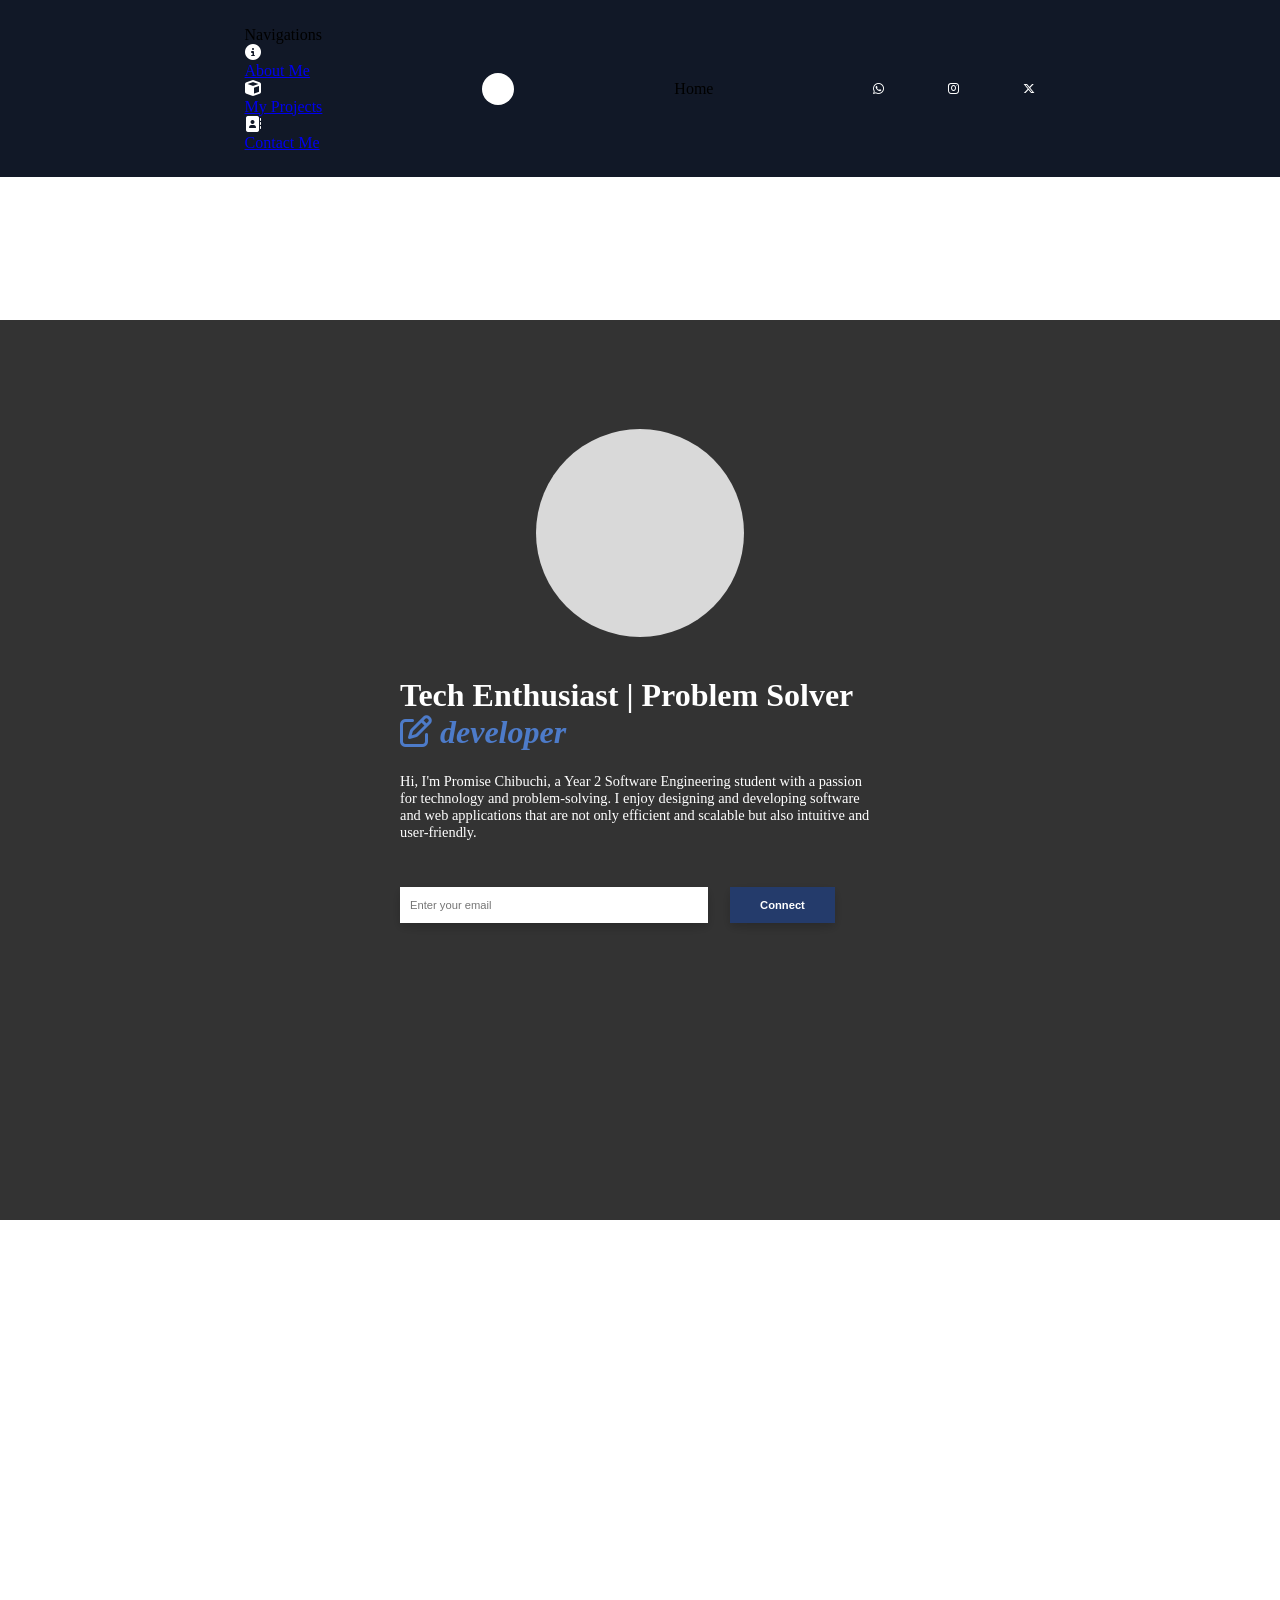
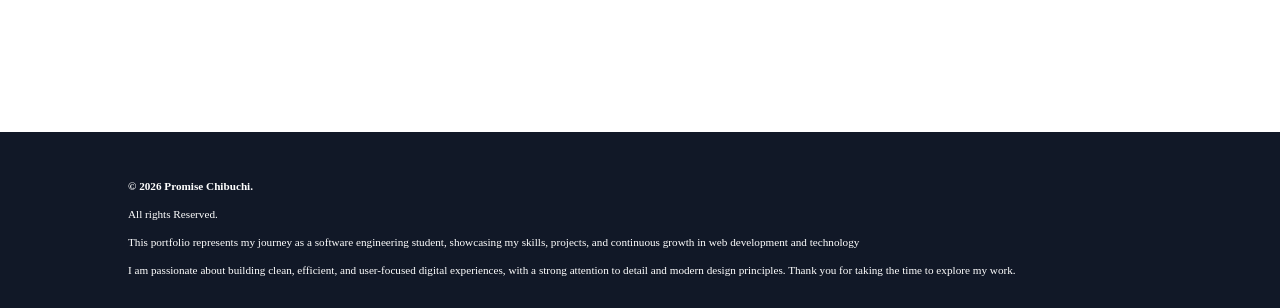
==== index.html @ 67c81285 "side bar slide fixed" ====
<!DOCTYPE html>
<html lang="en">
<head>
    <meta charset="UTF-8">
    <meta name="viewport" content="width=device-width, initial-scale=1.0">
    <title>Home</title>

    <link rel="stylesheet" href="css/style-for-index.css">

    <link rel="preconnect" href="https://fonts.googleapis.com">
    <link rel="preconnect" href="https://fonts.gstatic.com" crossorigin>
    <link href="https://fonts.googleapis.com/css2?family=Google+Sans:ital,opsz,wght@0,17..18,400..700;1,17..18,400..700&family=Montserrat:ital,wght@0,100..900;1,100..900&family=Open+Sans:ital,wght@0,300..800;1,300..800&display=swap" rel="stylesheet">

    <link rel="stylesheet" href="https://cdnjs.cloudflare.com/ajax/libs/font-awesome/6.5.0/css/all.min.css">
</head>
<body>
    <header>
        <div class="side-bar-holder" id="side-bar-holder">
            <div class="side-bar" id="side-bar">
                <div class="header">Navigations</div>

                <div class="navigation">
                    <i class="fa-solid fa-circle-info" style="color: rgb(255, 255, 255);"></i>
                    <div><a href="pages/about.html">About Me</a></div>
                </div>

                <div class="navigation">
                    <i class="fa-solid fa-cube" style="color: rgb(255, 255, 255);"></i>
                    <div><a href="pages/projects.html">My Projects</a></div>
                </div>

                <div class="navigation">
                    <i class="fa-solid fa-address-book" style="color: rgb(255, 255, 255);"></i>
                    <div><a href="pages/contact.html">Contact Me</a></div>
                </div>
            </div>
        </div>

        <div class="avatar-container" id="avatar-container"></div>

        <section class="current-page">
            <div>Home</div>
        </section>

        <section class="socials-wrapper" id="socials">
            <i class="fa-brands fa-whatsapp"></i>
            <i class="fa-brands fa-instagram"></i>
            <i class="fa-brands fa-x-twitter" id="x"></i>
        </section>
    </header>

    <main>
        <div class="content" id="content">
            <div class="decoration-wrapper"></div>

            <div class="my-photo-bg-holder">
                <div class="my-photo-bg"></div>
            </div>

            <div class="text">
                <h1>Tech Enthusiast | Problem Solver<br> <i class="fa-regular fa-pen-to-square" style="color: #4d7bc9;"></i> <em>developer</em></h1>

                <p>Hi, I'm Promise Chibuchi, a Year 2 Software Engineering student with a passion for technology and problem-solving.
                   I enjoy designing and developing software and web applications that are not only efficient and scalable but also intuitive and user-friendly.
                </p>

                 <div class="cta">
                    <input type="email" placeholder="Enter your email" id="email-field">

                    <button id="cta">Connect</button>
                </div>
            </div>
        </div>
    </main>

    <footer>
        <div>
            <span><b>&copy; 2026 Promise Chibuchi.</b></span>

            <span>All rights Reserved.</span>

            <span>This portfolio represents my journey as a software engineering student, showcasing my skills, projects, and continuous growth in web development and technology</span>

            <span>
                I am passionate about building clean, efficient, and user-focused digital experiences, with a strong attention to detail and modern design principles. 
                Thank you for taking the time to explore my work.
            </span>
        </div>
    </footer>
</body>

<script>
    const toggleElement = document.getElementById("avatar-container");

    const sideBar = document.getElementById("side-bar-holder");

    toggleElement.addEventListener("click", () => {
        sideBar.classList.toggle("active");
    });

    var startX = 0

    var endX = 0

    function swipe(diff) {
        if (diff > 50) {
            sideBar.classList.remove("active")
        }
    };

    sideBar.addEventListener("touchstart", (e) => {
        startX = e.touches[0].clientX
    });

    sideBar.addEventListener("touchend", (e) => {
        endX = e.changedTouches[0].clientX

        swipe(startX - endX)
    });

    const socialHandleWrapper = document.getElementById("socials");

    const socialHandleIcons = Array.from(socialHandleWrapper.getElementsByTagName("i"));

    const links = [
        "https://www.instagram.com/david.promico?igsh=ZzlkcGlyNGY0MXNv",
        "https://x.com/realchibubz"
    ]

    socialHandleIcons.forEach((icon, i) => {
        icon.addEventListener("click", () => {
            if (socialHandleIcons.indexOf(icon) == 0) {
                /*window.open("pages/whatsapp.html", "_blank");*/
            } else {
                window.open(links[i - 1], "_blank");
            }
        });
    });

    const email = document.getElementById("email-field");
    const actionBtn = document.getElementById("cta");

    /*actionBtn.addEventListener("click", () => {
        //temporary I'd add proper validation later
        if (email.value.length > 0) {
            localStorage.setItem("guestEmail", email.value);

            email.value = null

            window.open("contact.html", "_self");

        } else {
            alert("Enter an email first.");
        };
    });*/
</script>

</html>
---- css/style-for-index.css ----
html {
    margin: 0;
}

body {
    font-family: "Google Sans";
    margin: 0;
}

em {
    color: #4d7bc9;
    text-decoration: none;
}

@keyframes fadeIn {
    to {
        transform: translateY(0px);
    }
}

/* Mobile */
@media (max-width: 767px) {
    header {
        position: fixed;
        z-index: 1000;
        width: 100%;
        display: flex;
        flex-direction: row;
        justify-content: center;
        gap: 5rem;
        padding-top: 6%;
        padding-bottom: 6%;
        background-color: #111827;
    }

    .side-bar-holder {
        position: fixed;
        width: 80vw;
        height: 100vh;
        display: grid;
        place-items: center;
        left: -40rem;
        transition: all 1s ease;
    }

    .side-bar {
        width: 60%;
        height: 80%;
        background-color: rgb(36, 59, 107);
        padding: 3rem;
        border-radius: 10px;
        box-shadow: 0px 4px 10px rgb(0, 0, 0, 0.2);
    }

    .side-bar-holder.active {
        left: -2rem;
        transition: 1s ease;
    }

    .side-bar .navigation {
        color: white;
        padding-top: 4rem;
        display: flex;
        flex-direction: row;
        align-items: center;
        gap: 1rem;
        transition: transform 0.3s ease-in;
    }

    .side-bar .navigation:active {
        transform: scale(1.1);
    }

    .navigation div a {
        text-decoration: none;
        color: white;
        font-size: 0.75rem;
        display: grid;
        place-items: center;
    }

    .side-bar .navigation i {
        font-size: 0.95rem;
    }

    .side-bar .header {
        color: white;
        font-weight: bold;
        font-size: 1.2rem;
        padding-top: 30%;
    }

    .avatar-container {
        width: 1.7rem;
        height: 1.7rem;
        display: grid;
        place-items: center;
        border-radius: 50%;
        background-color: white;
        background-image: url("https://res.cloudinary.com/duarq8azw/image/upload/v1774211166/ChatGPT_Image_Mar_18_2026_02_44_22_AM_smu1j8-removebg-preview_m0seoh.png");
        background-size: cover;
        background-repeat: no-repeat;
    }

    .current-page {
        width: auto;
        height: 1.7rem;
        display: grid;
        place-items: center;
        margin-left: -3rem;
    }

    .current-page div {
        color: #3b82f6;
        font-weight: bold;
        font-size: 0.8rem;
        transition: transform 0.3s ease-in;
    }

    .current-page div:hover {
        transform: scale(1.1);
        cursor: pointer;
    }

    .socials-wrapper {
        width: auto;
        height: 1.7rem;
        display: flex;
        flex-direction: row;
        justify-content: center;
        align-items: center;
        gap: 3rem;
    }

    .socials-wrapper i {
        font-size: 0.9em;
        color: white;
    }

    main {
        display: grid;
        flex-direction: row;
        justify-content: center;
        height: 60vh;
        transform: translateY(50px);
        animation: fadeIn 1s forwards;
    }

    .content {
        position: relative;
        width: 100%;
        height: 60vh;
        display: grid;
        place-items: center;
        background-image: url("https://res.cloudinary.com/duarq8azw/image/upload/v1774203795/ChatGPT_Image_Mar_22_2026_07_22_45_PM_grkxb2.png");
        background-size: cover;
        background-repeat: no-repeat;
        margin-top: 19%;
        padding-top: 4rem;
        padding-bottom: 4rem;
    }

    .decoration-wrapper {
        width: 100%;
        height: 100%;
        position: absolute;
        background-color: rgba(0, 0, 0, 0.8);
    }

    .text {
        position: relative;
        color: white;
        max-width: 70%;
    }

    .text h1 {
        font-size: 2rem;
        text-align: left;
    }

    .text p {
        font-size: 0.7rem;
    }

    .my-photo-bg-holder {
        position: relative;
        width: 100%;
        height: auto;
        display: flex;
        flex-direction: row;
        justify-content: center;
    }

    .my-photo-bg {
        width: 6rem;
        height: 6rem;
        display: grid;
        place-items: center;
        background-color: #d9d9d9;
        border-radius: 50%;
        background-image: url("https://res.cloudinary.com/duarq8azw/image/upload/v1773807307/WhatsApp_Image_2026-03-18_at_5.08.00_AM-removebg-preview_ifamzo.png");
        background-size: cover;
    }

    .my-photo {
        display: none;
    }

    .cta {
        position: relative;
        display: flex;
        flex-direction: row;
        justify-content: center;
        align-items: center;
        width: 100%;
        height: auto;
        gap: 5%;
        padding-top: 0.7rem;
    }

    .cta input {
        font-size: 0.65rem;
        width: 57%;
        padding: 0.4rem;
        padding-left: 10px;
        border: none;
        outline: none;
        border-radius: 0px;
        box-shadow: 0px 4px 10px rgb(0, 0, 0, 0.2);
        cursor: pointer;
        transition: border-color 0.2s ease-in;
    }

    input:focus {
        outline: none;
        border: 2px solid;
        border-color: #2626ff;
    }

    .cta button {
        font-size: 0.7rem;
        width: 25%;
        height: 1.8rem;
        padding: 0.1rem;
        border: none;
        color: white;
        background-color: #243b6b;
        font-weight: bold;
        box-shadow: 0px 4px 10px rgb(0, 0, 0, 0.2);
        cursor: pointer;
        transition: background-color 0.2s ease-in;
    }

    .cta button:hover {
        background-color: #506289;
    }

    footer {
        background-color: #111827;
        padding: 2rem;
        margin-top: 57%;
    }

    footer div span {
        display: block;
        padding-top: 1rem;
        font-size: 0.7rem;
        color: white;
    }
}

/* Desktop */
@media (min-width: 1024px) {
    header {
        position: fixed;
        z-index: 1000;
        margin-top: -25%;
        width: 100%;
        display: flex;
        flex-direction: row;
        justify-content: center;
        align-items: center;
        gap: 10rem;
        padding-top: 2%; 
        padding-bottom: 2%;
        background-color: #111827;
    }

    .avatar-container {
        width: 2rem;
        height: 2rem;
        display: grid;
        place-items: center;
        border-radius: 50%;
        background-color: white;
        background-image: url("https://res.cloudinary.com/duarq8azw/image/upload/v1774211166/ChatGPT_Image_Mar_18_2026_02_44_22_AM_smu1j8-removebg-preview_m0seoh.png");
        background-size: cover;
        background-repeat: no-repeat;
    }

    .actions-wrapper {
        width: auto;
        height: 1rem;
        display: flex;
        flex-direction: row;
        justify-content: center;
        align-items: center;
        gap: 6rem;
    }

    .actions-wrapper div {
        color: white;
        font-weight: bold;
        font-size: 0.8rem;
        transition: transform 0.3s ease-in;
    }

    .actions-wrapper div:hover {
        transform: scale(1.1);
        cursor: pointer;
    }

    .socials-wrapper {
        width: auto;
        height: 2rem;
        display: flex;
        flex-direction: row;
        justify-content: center;
        align-items: center;
        gap: 4rem;
    }

    .socials-wrapper i {
        font-size: 0.8rem;
        color: white;
        transition: transform 0.5s ease-in;
    }

    .socials-wrapper i:hover {
        transform: scale(1.2);
    }

    .socials-wrapper #x {
        font-size: 0.75rem;
    }

    main {
        transform: translateY(50px);
        animation: fadeIn 1s forwards;
    }

    .content {
        width: 100%;
        height: 100vh;
        display: flex;
        flex-direction: column;
        align-items: center;
        justify-content: center;
        background-image: url("https://res.cloudinary.com/duarq8azw/image/upload/v1773905596/ChatGPT_Image_Mar_19_2026_08_32_29_AM_ydtsr9.png");
        background-size: cover;
        background-repeat: no-repeat;
        margin-top: 25%;
    }

    .decoration-wrapper {
        width: 100%;
        height: 100vh;
        position: absolute;
        background-color: rgba(0, 0, 0, 0.8);
    }

    .text {
        position: relative;
        padding: 2rem;
        color: white;
        max-width: 30rem;
        margin-top: -1%;
    }

    .text h1 {
        font-size: 2rem;
        text-align: left;
    }

    .text p {
        font-size: 0.9rem;
    }

    .my-photo-bg-holder {
        position: relative;
        width: 13rem;
        height: 13rem;
        display: flex;
        flex-direction: row;
        justify-content: center;
        padding-top: 6rem;
        margin-top: -20rem;
    }

    .my-photo-bg {
        width: 100%;
        height: auto;
        display: grid;
        place-items: center;
        background: #d9d9d9;
        border-radius: 50%;
        background-image: url("https://res.cloudinary.com/duarq8azw/image/upload/v1773807307/WhatsApp_Image_2026-03-18_at_5.08.00_AM-removebg-preview_ifamzo.png");
        background-size: cover;
    }

    .my-photo {
        display: none;
    }

    .cta {
        position: absolute;
        padding-top: 2rem;
        display: flex;
        flex-direction: row;
        width: 80%;
        height: 30%;
        gap: 5%;
    }

    .cta input {
        position: relative;
        padding: 0.25rem;
        padding-left: 10px;
        border: none;
        box-shadow: 0px 4px 10px rgba(0, 0, 0, 0.2);
        font-size: 0.7rem;
        width: 70%;
        height: 35%;
        outline: none;
        transition: border-color 0.5s ease-in;
    }

    .cta input:focus {
        border: 2px solid;
        border-color: #2626ff;
    }

    .cta button {
        position: relative;
        width: 25%;
        height: 45%;
        font-size: 0.7rem;
        box-shadow: 0px 4px 10px rgba(0, 0, 0, 0.2);
        border: none;
        background-color: #243b6b;
        color: white;
        transition: background-color 0.3s ease-in;
        font-weight: bold;
    }

    .cta button:hover {
        background-color: #506289;
    }

    footer {
        background-color: #111827;
        padding: 2rem;
        margin-top: 40%;
    }

    footer div span {
        display: block;
        padding-top: 1rem;
        padding-left: 6rem;
        padding-right: 6rem;
        font-size: 0.7rem;
        color: white;
    }
}
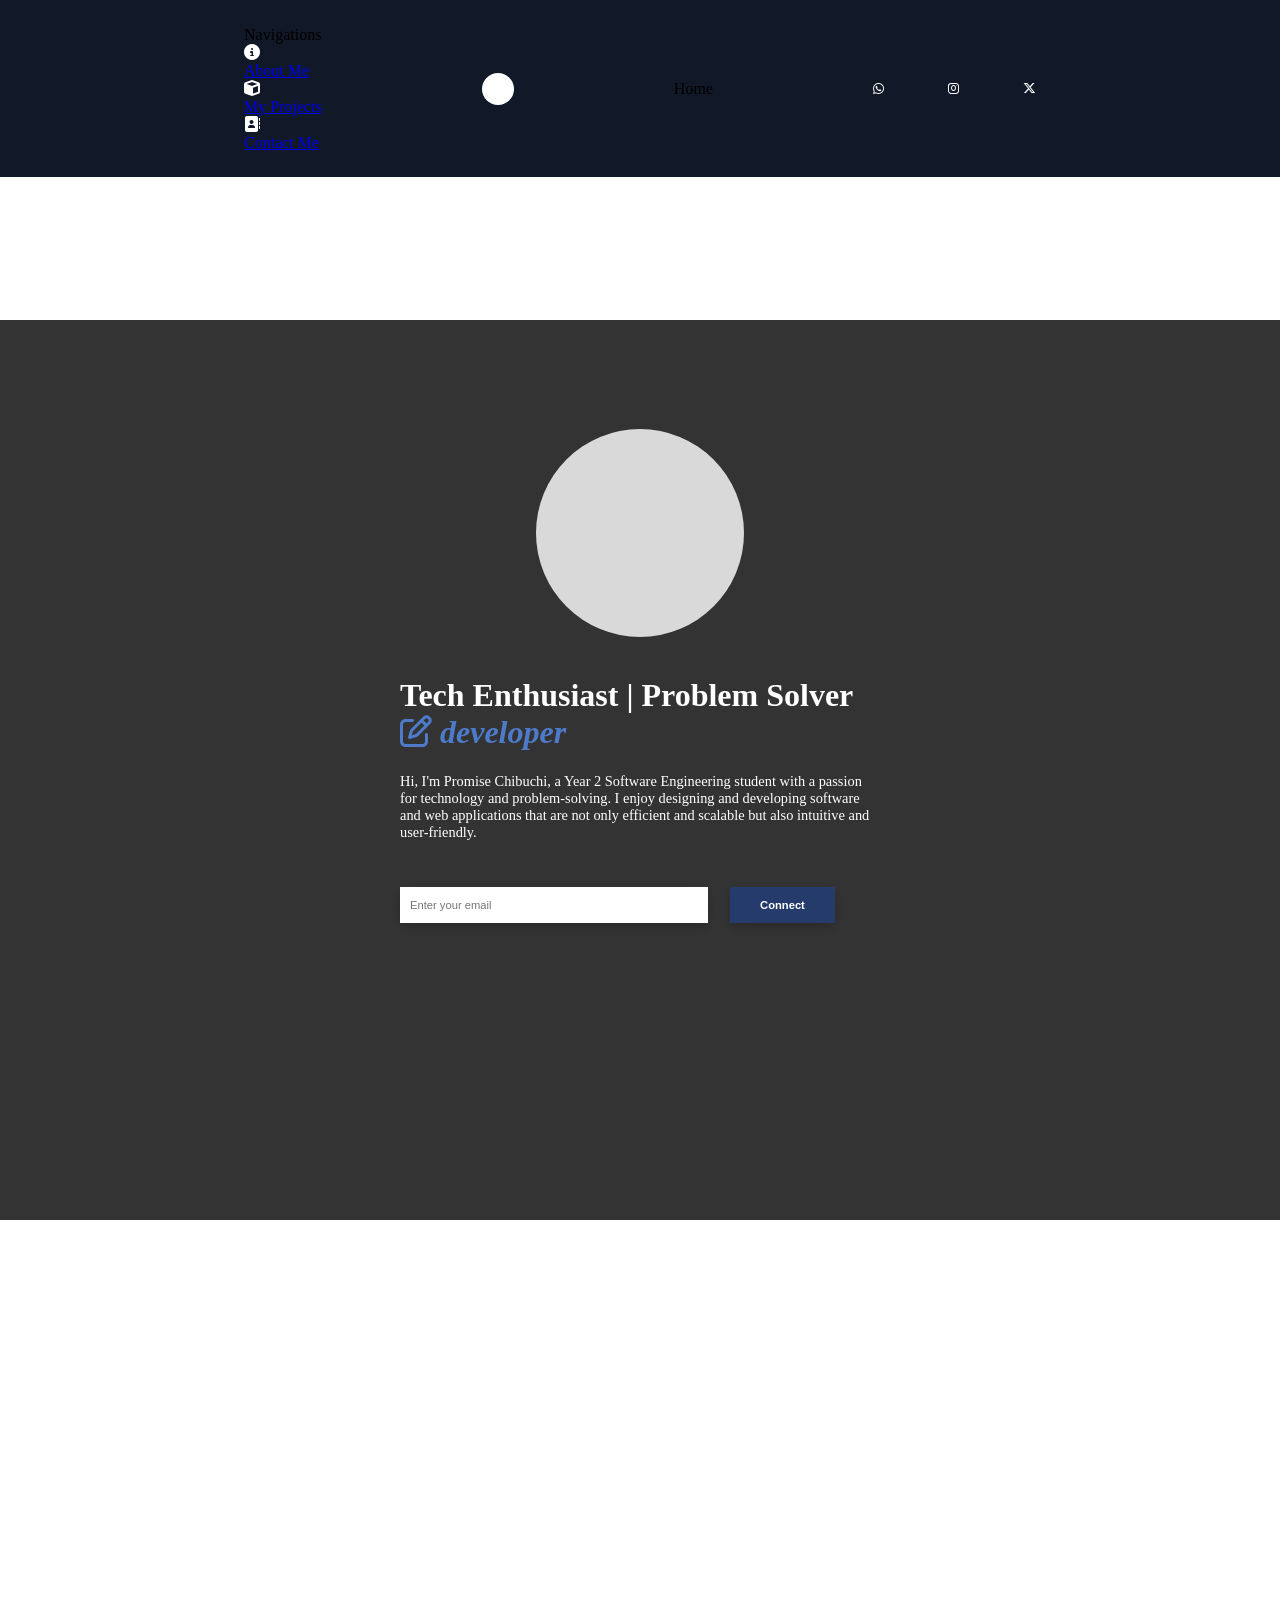
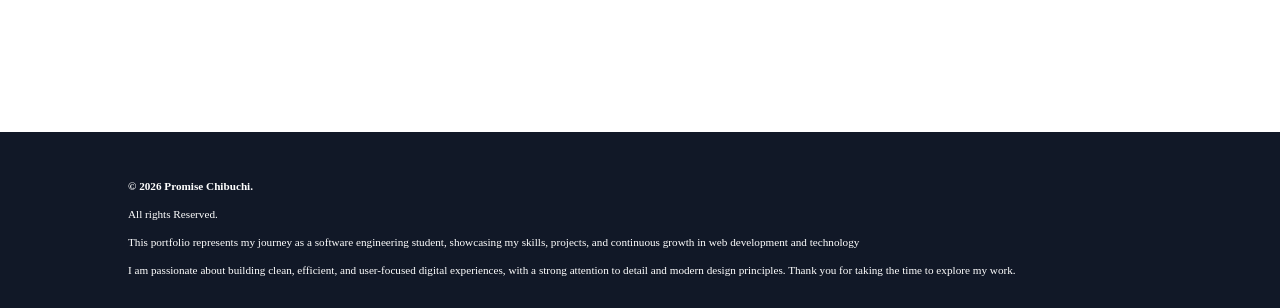
==== commit 4fb3be6a: "dumb mistakes fixed again, sigh..." ====
--- a/index.html
+++ b/index.html
@@ -45,7 +45,7 @@
         <section class="socials-wrapper" id="socials">
             <i class="fa-brands fa-whatsapp"></i>
             <i class="fa-brands fa-instagram"></i>
-            <i class="fa-brands fa-x-twitter" id="x"></i>
+            <i class="fa-brands fa-x-twitter"></i>
         </section>
     </header>
 
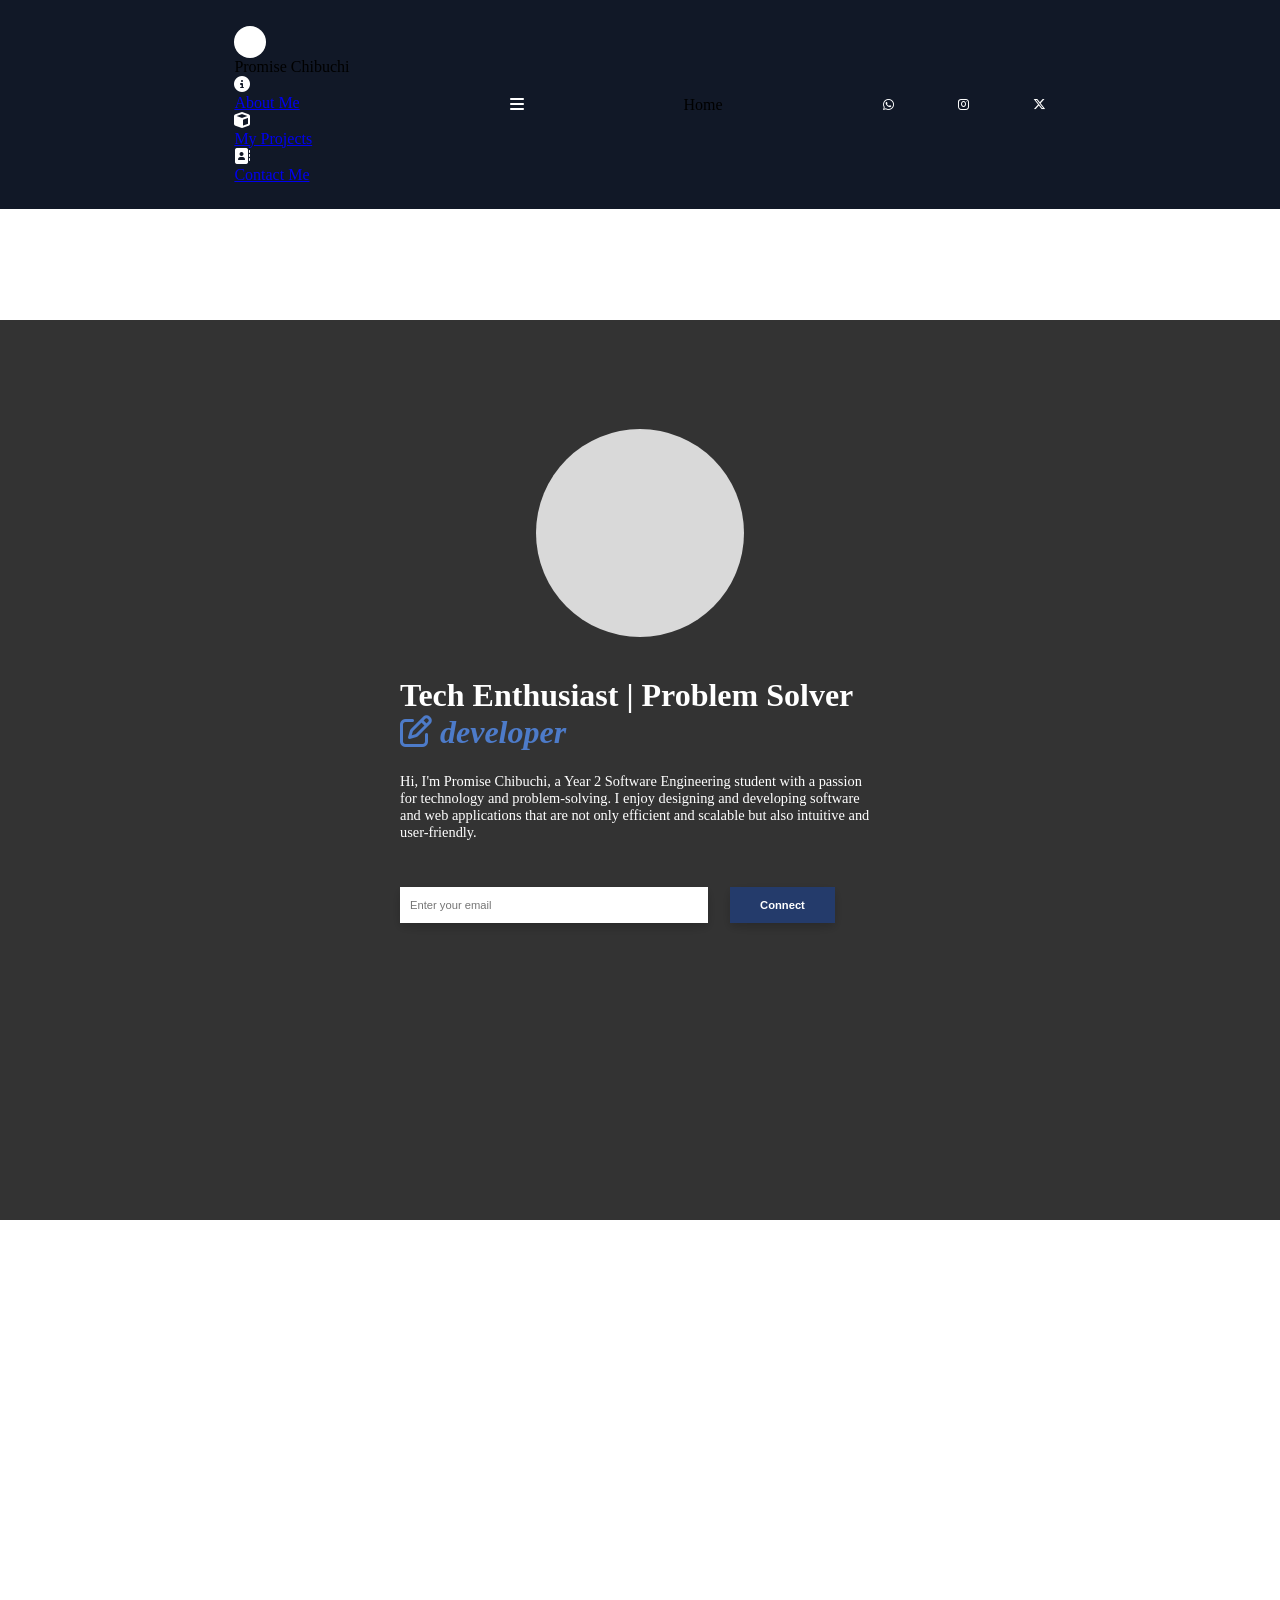
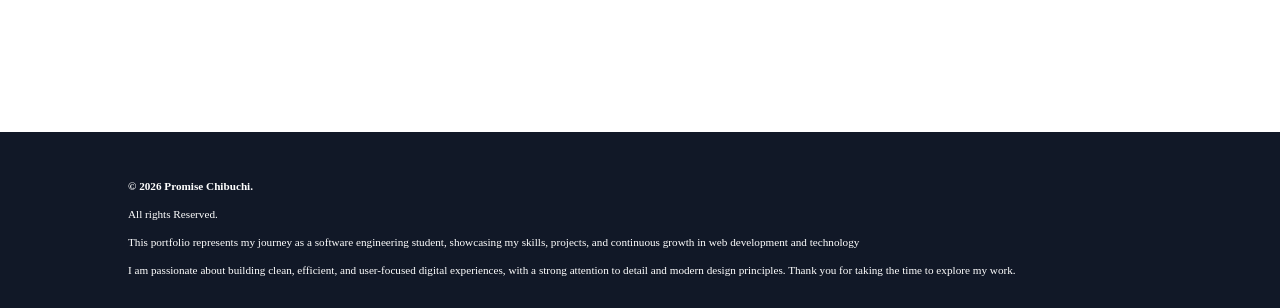
==== commit 497c75f1: "Smooth animations added" ====
--- a/index.html
+++ b/index.html
@@ -13,11 +13,14 @@
 
     <link rel="stylesheet" href="https://cdnjs.cloudflare.com/ajax/libs/font-awesome/6.5.0/css/all.min.css">
 </head>
+
 <body>
     <header>
         <div class="side-bar-holder" id="side-bar-holder">
             <div class="side-bar" id="side-bar">
-                <div class="header">Navigations</div>
+                <span class="avatar-container" id="avatar-container"></span>
+
+                <div class="header">Promise Chibuchi</div>
 
                 <div class="navigation">
                     <i class="fa-solid fa-circle-info" style="color: rgb(255, 255, 255);"></i>
@@ -36,7 +39,7 @@
             </div>
         </div>
 
-        <div class="avatar-container" id="avatar-container"></div>
+        <div class="menu" id="menu"><i class="fa-solid fa-bars" style="color: rgb(255, 255, 255);"></i></div>
 
         <section class="current-page">
             <div>Home</div>
@@ -90,21 +93,25 @@
 </body>
 
 <script>
-    const toggleElement = document.getElementById("avatar-container");
+    const toggleElement = document.getElementById("menu");
 
     const sideBar = document.getElementById("side-bar-holder");
 
     toggleElement.addEventListener("click", () => {
         sideBar.classList.toggle("active");
+
+        toggleElement.classList.toggle("active");
     });
 
-    var startX = 0
+    var startX = 0;
 
-    var endX = 0
+    var endX = 0;
 
     function swipe(diff) {
         if (diff > 50) {
-            sideBar.classList.remove("active")
+            sideBar.classList.remove("active");
+
+            toggleElement.classList.remove("active");
         }
     };
 
--- a/css/style-for-index.css
+++ b/css/style-for-index.css
@@ -87,7 +87,7 @@
         color: white;
         font-weight: bold;
         font-size: 1.2rem;
-        padding-top: 30%;
+        padding-top: 14%;
     }
 
     .avatar-container {
@@ -102,18 +102,34 @@
         background-repeat: no-repeat;
     }
 
+    .menu {
+        width: 1.7rem;
+        height: 1.7rem;
+        display: grid;
+        place-items: center;
+        transition: 0.5s ease;
+    }
+
+    .menu.active {
+        transform: translateX(-100%);
+    }
+
+    .menu i {
+        font-size: 0.9em;
+    }
+
     .current-page {
         width: auto;
         height: 1.7rem;
         display: grid;
         place-items: center;
-        margin-left: -3rem;
+        margin-left: -4rem;
     }
 
     .current-page div {
         color: #3b82f6;
         font-weight: bold;
-        font-size: 0.8rem;
+        font-size: 0.9rem;
         transition: transform 0.3s ease-in;
     }
 
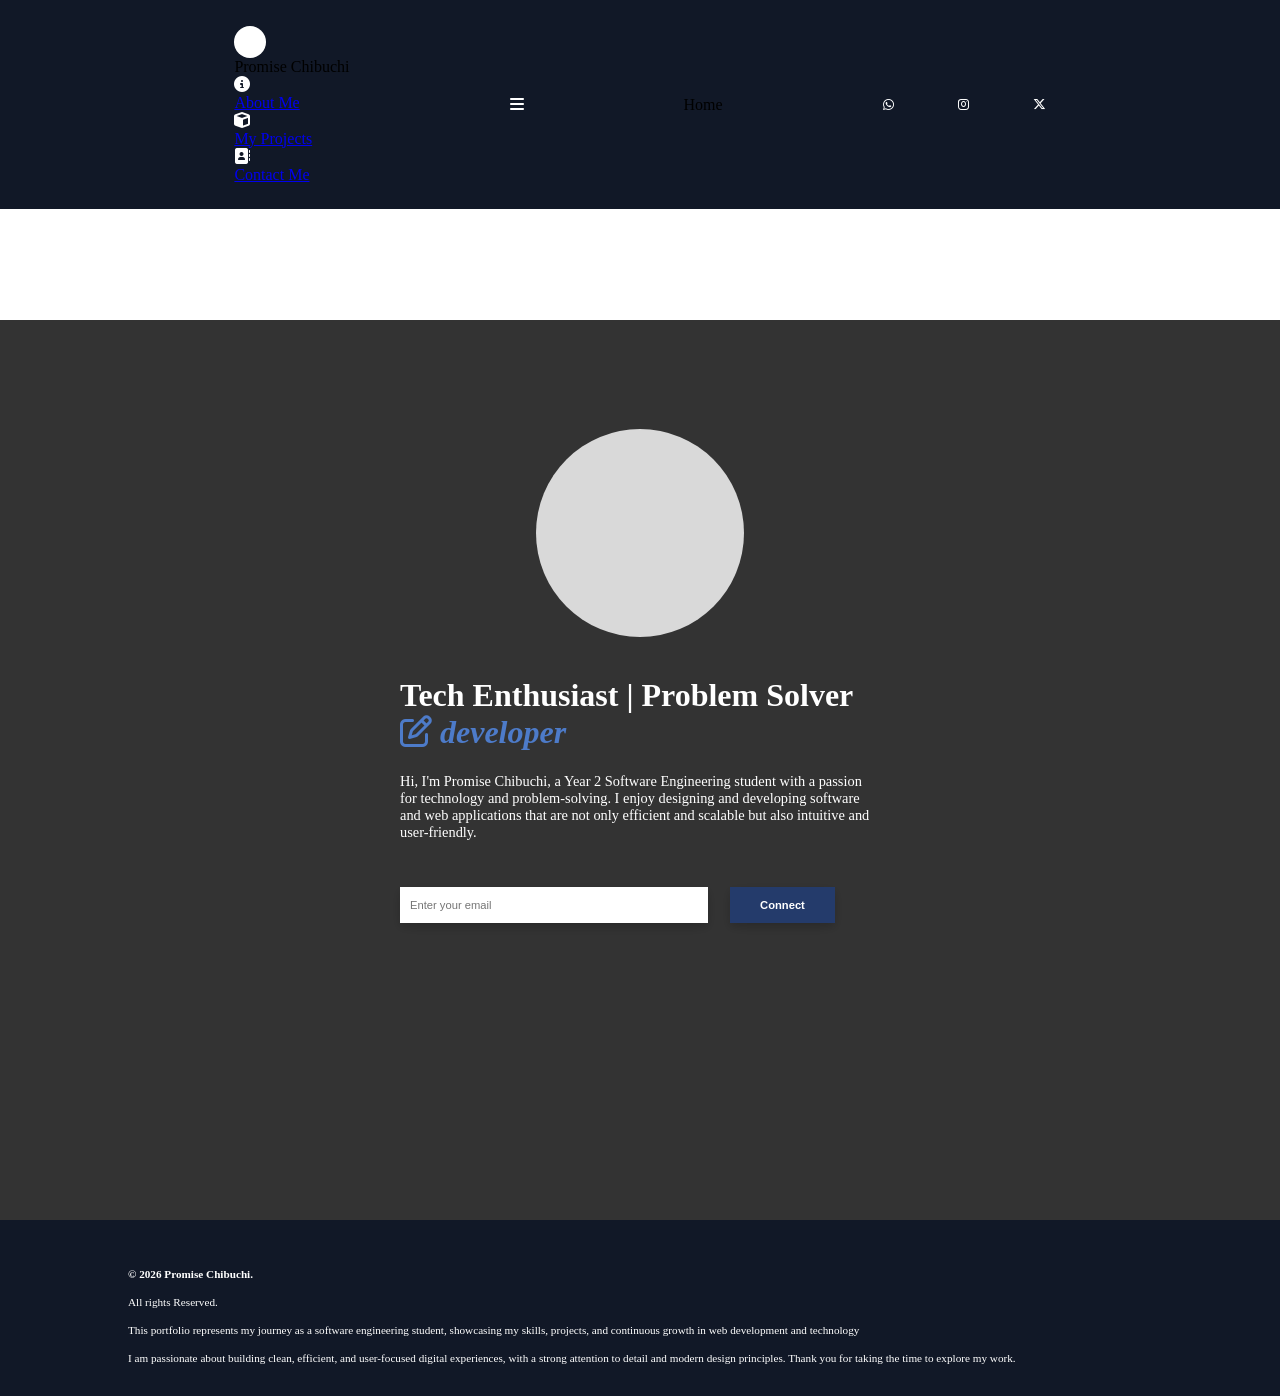
==== commit 0ce82fe4: "tweaks" ====
--- a/index.html
+++ b/index.html
@@ -147,19 +147,19 @@
     const email = document.getElementById("email-field");
     const actionBtn = document.getElementById("cta");
 
-    /*actionBtn.addEventListener("click", () => {
+    actionBtn.addEventListener("click", () => {
         //temporary I'd add proper validation later
         if (email.value.length > 0) {
             localStorage.setItem("guestEmail", email.value);
 
             email.value = null
 
-            window.open("contact.html", "_self");
+            window.open("pages/contact.html", "_self");
 
         } else {
             alert("Enter an email first.");
         };
-    });*/
+    });
 </script>
 
 </html>
--- a/css/style-for-index.css
+++ b/css/style-for-index.css
@@ -476,7 +476,6 @@
     footer {
         background-color: #111827;
         padding: 2rem;
-        margin-top: 40%;
     }
 
     footer div span {
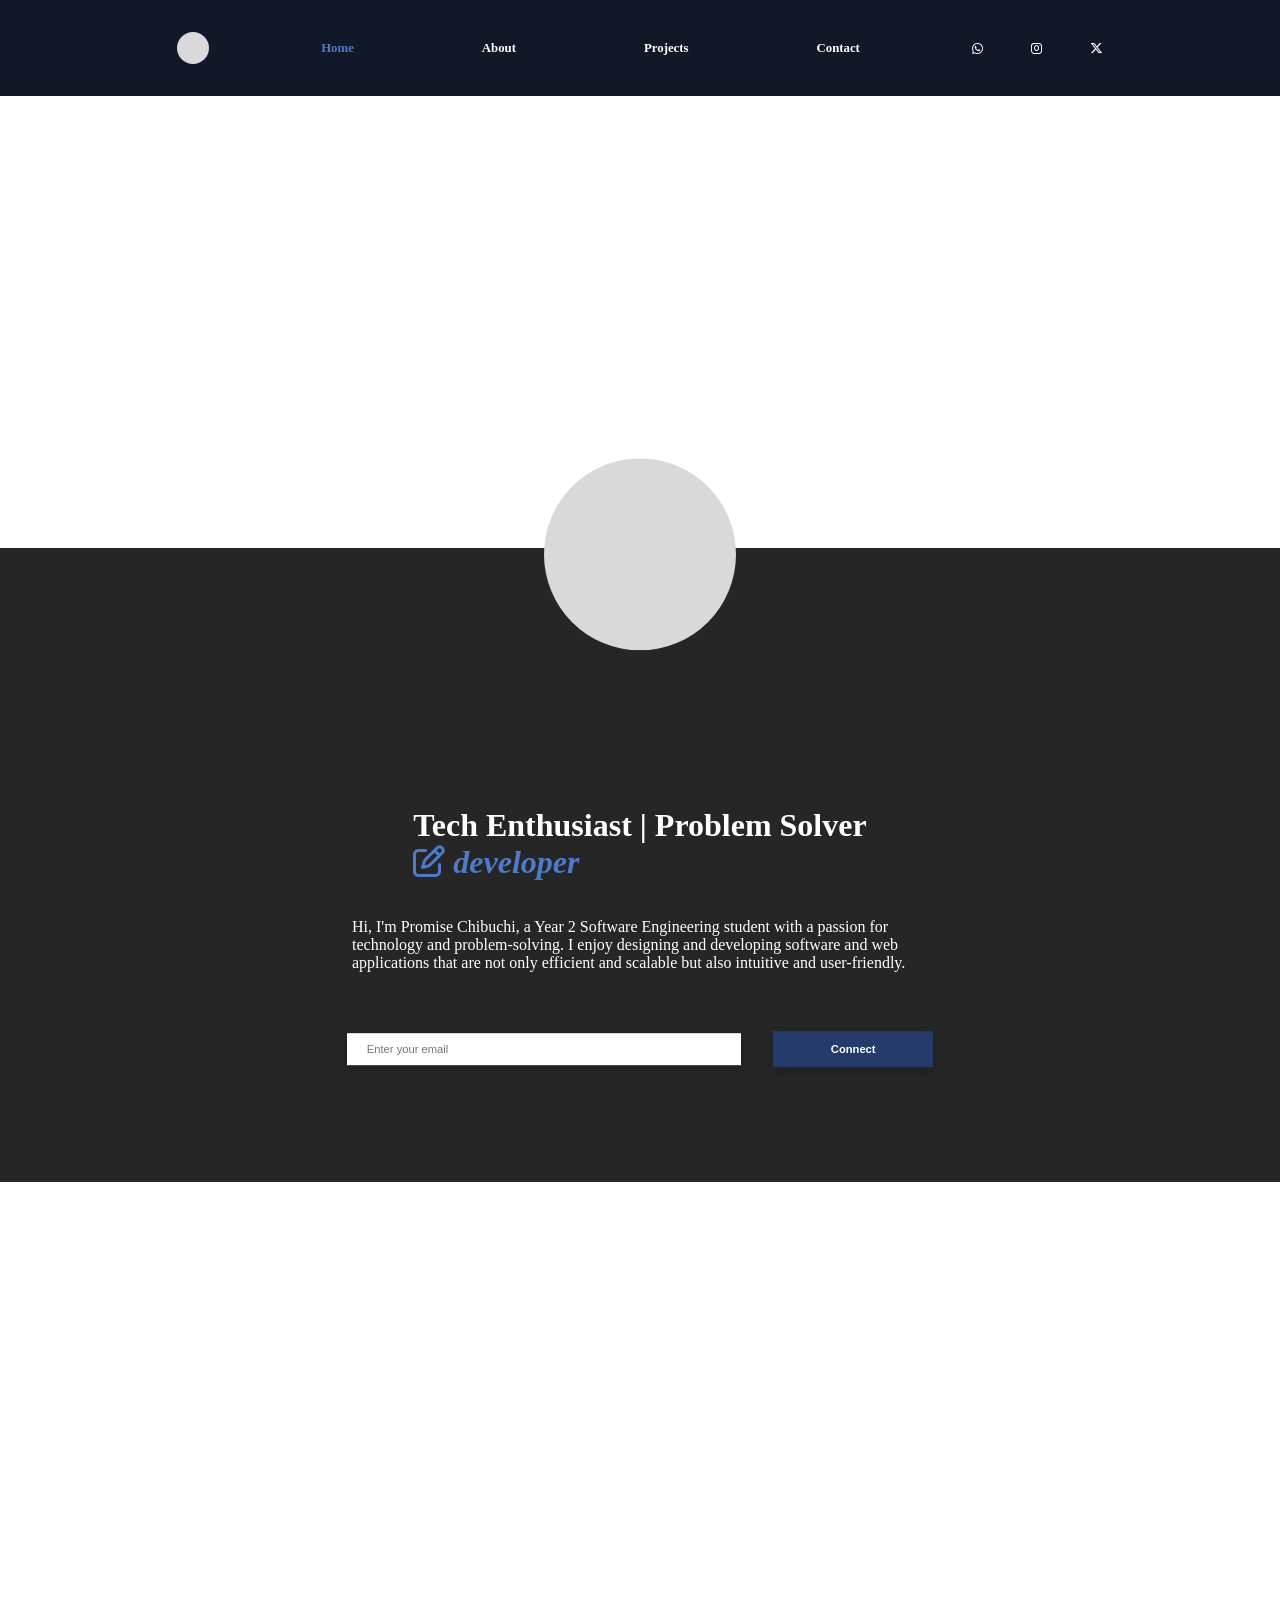
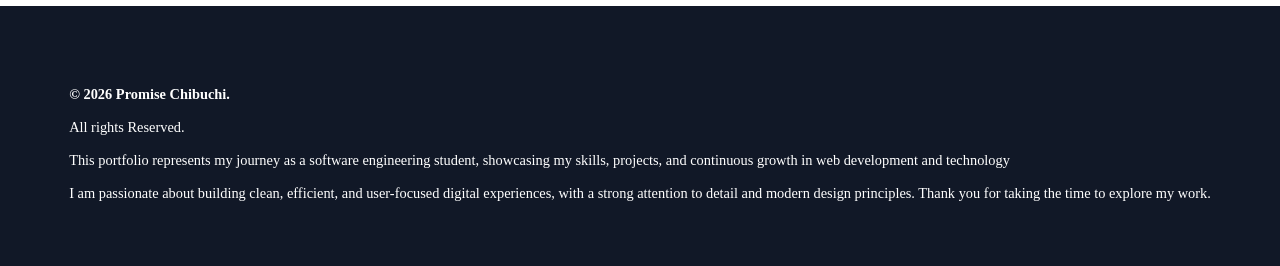
==== commit b41076eb: "made home page responsive for all devicez" ====
--- a/index.html
+++ b/index.html
@@ -43,6 +43,15 @@
 
         <section class="current-page">
             <div>Home</div>
+        </section>
+
+        <div class="desktop-avatar-container"></div>
+
+        <section class="desktop-navigations">
+            <div style="color: #4d7bc9;">Home</div>
+            <div>About</div>
+            <div>Projects</div>
+            <div>Contact</div>
         </section>
 
         <section class="socials-wrapper" id="socials">
--- a/css/style-for-index.css
+++ b/css/style-for-index.css
@@ -5,6 +5,18 @@
 body {
     font-family: "Google Sans";
     margin: 0;
+    background-color: white;
+}
+
+header {
+    position: fixed;
+    z-index: 1000;
+    width: 100%;
+    display: flex;
+    flex-direction: row;
+    align-items: center;
+    justify-content: center;
+    background-color: #111827;
 }
 
 em {
@@ -12,6 +24,87 @@
     text-decoration: none;
 }
 
+.decoration-wrapper {
+    width: 100%;
+    height: 100%;
+    position: absolute;
+    background-color: rgba(0, 0, 0, 0.85);
+}
+
+main {
+    display: grid;
+    flex-direction: row;
+    justify-content: center;
+    align-items: center;
+    background-color: white;
+}
+
+.content {
+    position: relative;
+    width: 100%;
+    display: grid;
+    place-items: center;
+    background-size: cover;
+    background-repeat: no-repeat;
+}
+
+.my-photo-bg-holder {
+    position: relative;
+    height: auto;
+    display: flex;
+    flex-direction: row;
+    justify-content: center;
+}
+
+.my-photo-bg {
+    display: grid;
+    place-items: center;
+    background-color: #d9d9d9;
+    border-radius: 50%;
+    background-image: url("https://res.cloudinary.com/duarq8azw/image/upload/v1773807307/WhatsApp_Image_2026-03-18_at_5.08.00_AM-removebg-preview_ifamzo.png");
+    background-size: cover;
+    background-repeat: no-repeat;
+}
+
+.text {
+    position: relative;
+    color: white;
+}
+
+.cta input {
+    font-size: 0.7rem;
+    width: 57%;
+    border: none;
+    outline: none;
+    border-radius: 0px;
+    box-shadow: 0px 4px 10px rgb(0, 0, 0, 0.2);
+    cursor: pointer;
+    transition: border-color 0.2s ease-in;
+    background-color: white;
+}
+
+.cta button {
+    font-size: 0.7rem;
+    width: 25%;
+    padding: 0.1rem;
+    border: none;
+    color: white;
+    background-color: #243b6b;
+    font-weight: bold;
+    box-shadow: 0px 4px 10px rgb(0, 0, 0, 0.2);
+    cursor: pointer;
+    transition: background-color 0.5s ease-in;
+}
+
+footer {
+    background-color: #111827;
+    color: white;
+}
+
+footer div span {
+    display: block;
+}
+
 @keyframes fadeIn {
     to {
         transform: translateY(0px);
@@ -21,16 +114,17 @@
 /* Mobile */
 @media (max-width: 767px) {
     header {
-        position: fixed;
-        z-index: 1000;
-        width: 100%;
-        display: flex;
-        flex-direction: row;
-        justify-content: center;
         gap: 5rem;
         padding-top: 6%;
         padding-bottom: 6%;
-        background-color: #111827;
+    }
+
+    .desktop-avatar-container {
+        display: none;
+    }
+
+    .desktop-navigations {
+        display: none;
     }
 
     .side-bar-holder {
@@ -39,6 +133,7 @@
         height: 100vh;
         display: grid;
         place-items: center;
+        top: 0;
         left: -40rem;
         transition: all 1s ease;
     }
@@ -59,7 +154,7 @@
 
     .side-bar .navigation {
         color: white;
-        padding-top: 4rem;
+        margin-top: 4rem;
         display: flex;
         flex-direction: row;
         align-items: center;
@@ -111,7 +206,7 @@
     }
 
     .menu.active {
-        transform: translateX(-100%);
+        transform: translateX(-1.5rem);
     }
 
     .menu i {
@@ -154,38 +249,20 @@
     }
 
     main {
-        display: grid;
-        flex-direction: row;
-        justify-content: center;
         height: 60vh;
         transform: translateY(50px);
         animation: fadeIn 1s forwards;
     }
 
     .content {
-        position: relative;
-        width: 100%;
-        height: 60vh;
-        display: grid;
-        place-items: center;
+        height: auto;
         background-image: url("https://res.cloudinary.com/duarq8azw/image/upload/v1774203795/ChatGPT_Image_Mar_22_2026_07_22_45_PM_grkxb2.png");
-        background-size: cover;
-        background-repeat: no-repeat;
-        margin-top: 19%;
         padding-top: 4rem;
-        padding-bottom: 4rem;
-    }
-
-    .decoration-wrapper {
-        width: 100%;
-        height: 100%;
-        position: absolute;
-        background-color: rgba(0, 0, 0, 0.8);
+        padding-bottom: 3rem;
+        transform: translateY(5.5rem);
     }
 
     .text {
-        position: relative;
-        color: white;
         max-width: 70%;
     }
 
@@ -199,27 +276,12 @@
     }
 
     .my-photo-bg-holder {
-        position: relative;
         width: 100%;
-        height: auto;
-        display: flex;
-        flex-direction: row;
-        justify-content: center;
     }
 
     .my-photo-bg {
         width: 6rem;
-        height: 6rem;
-        display: grid;
-        place-items: center;
-        background-color: #d9d9d9;
-        border-radius: 50%;
-        background-image: url("https://res.cloudinary.com/duarq8azw/image/upload/v1773807307/WhatsApp_Image_2026-03-18_at_5.08.00_AM-removebg-preview_ifamzo.png");
-        background-size: cover;
-    }
-
-    .my-photo {
-        display: none;
+        height: 6rem; 
     }
 
     .cta {
@@ -235,36 +297,18 @@
     }
 
     .cta input {
-        font-size: 0.65rem;
-        width: 57%;
         padding: 0.4rem;
         padding-left: 10px;
-        border: none;
-        outline: none;
-        border-radius: 0px;
-        box-shadow: 0px 4px 10px rgb(0, 0, 0, 0.2);
-        cursor: pointer;
-        transition: border-color 0.2s ease-in;
     }
 
     input:focus {
         outline: none;
-        border: 2px solid;
         border-color: #2626ff;
+        border: 1px solid;
     }
 
     .cta button {
-        font-size: 0.7rem;
-        width: 25%;
         height: 1.8rem;
-        padding: 0.1rem;
-        border: none;
-        color: white;
-        background-color: #243b6b;
-        font-weight: bold;
-        box-shadow: 0px 4px 10px rgb(0, 0, 0, 0.2);
-        cursor: pointer;
-        transition: background-color 0.2s ease-in;
     }
 
     .cta button:hover {
@@ -272,7 +316,6 @@
     }
 
     footer {
-        background-color: #111827;
         padding: 2rem;
         margin-top: 57%;
     }
@@ -281,59 +324,46 @@
         display: block;
         padding-top: 1rem;
         font-size: 0.7rem;
-        color: white;
     }
 }
 
 /* Desktop */
 @media (min-width: 1024px) {
+    .side-bar-holder, .menu, .current-page {
+        display: none;
+    }
+
     header {
-        position: fixed;
-        z-index: 1000;
-        margin-top: -25%;
-        width: 100%;
-        display: flex;
-        flex-direction: row;
-        justify-content: center;
-        align-items: center;
-        gap: 10rem;
-        padding-top: 2%; 
-        padding-bottom: 2%;
-        background-color: #111827;
-    }
-
-    .avatar-container {
+        gap: 7rem;
+        padding-top: 2rem;
+        padding-bottom: 2rem;
+    }
+
+    .desktop-avatar-container {
         width: 2rem;
         height: 2rem;
-        display: grid;
-        place-items: center;
+        background-color: #d9d9d9;
         border-radius: 50%;
-        background-color: white;
         background-image: url("https://res.cloudinary.com/duarq8azw/image/upload/v1774211166/ChatGPT_Image_Mar_18_2026_02_44_22_AM_smu1j8-removebg-preview_m0seoh.png");
         background-size: cover;
         background-repeat: no-repeat;
     }
 
-    .actions-wrapper {
+    .desktop-navigations {
         width: auto;
-        height: 1rem;
-        display: flex;
-        flex-direction: row;
-        justify-content: center;
-        align-items: center;
-        gap: 6rem;
-    }
-
-    .actions-wrapper div {
-        color: white;
+        height: 2rem;
+        display: flex;
+        flex-direction: row;
+        justify-content: center;
+        align-items: center;
+        gap: 8rem;
+    }
+
+    .desktop-navigations div {
+        color: white;
+        font-size: 0.8rem;
         font-weight: bold;
-        font-size: 0.8rem;
-        transition: transform 0.3s ease-in;
-    }
-
-    .actions-wrapper div:hover {
-        transform: scale(1.1);
-        cursor: pointer;
+        transition: transform 0.5s ease-in;
     }
 
     .socials-wrapper {
@@ -341,132 +371,225 @@
         height: 2rem;
         display: flex;
         flex-direction: row;
-        justify-content: center;
-        align-items: center;
-        gap: 4rem;
+        align-items: center;
+        justify-content: center;
+        gap: 3rem;
     }
 
     .socials-wrapper i {
+        color: white;
         font-size: 0.8rem;
-        color: white;
         transition: transform 0.5s ease-in;
     }
 
-    .socials-wrapper i:hover {
-        transform: scale(1.2);
-    }
-
-    .socials-wrapper #x {
-        font-size: 0.75rem;
+    .desktop-navigations div:hover, .socials-wrapper i:hover {
+        transform: scale(1.1);
+        cursor: pointer;
     }
 
     main {
-        transform: translateY(50px);
-        animation: fadeIn 1s forwards;
+        height: 150vh;
+        transform: translateY(100px);
+        animation: fadeIn 3s forwards;
     }
 
     .content {
+        height: auto;
+        background-image: url("https://res.cloudinary.com/duarq8azw/image/upload/v1773905596/ChatGPT_Image_Mar_19_2026_08_32_29_AM_ydtsr9.png");
+        padding-top: 4rem;
+        padding-bottom: 4rem;
+        transform: translateY(30%);
+    }
+
+    .my-photo-bg-holder {
+        width: 20%;
+        transform: translateY(-80%);
+    }
+
+    .my-photo-bg {
+        width: 12rem;
+        height: 12rem;
+    }
+
+    .text {
+        color: white;
+        max-width: 50%;
+        height: auto;
+        padding-bottom: 4rem;
+        display: grid;
+        place-items: center;
+        transform: translateY(-6%);
+    }
+
+    .text p {
+        max-width: 90%;
+    }
+
+    .cta {
+        position: relative;
+        display: flex;
+        flex-direction: row;
+        justify-content: center;
+        align-items: center;
         width: 100%;
-        height: 100vh;
-        display: flex;
-        flex-direction: column;
-        align-items: center;
-        justify-content: center;
-        background-image: url("https://res.cloudinary.com/duarq8azw/image/upload/v1773905596/ChatGPT_Image_Mar_19_2026_08_32_29_AM_ydtsr9.png");
+        height: auto;
+        gap: 5%;
+        padding-top: 0.7rem;
+        transform: translateY(2rem);
+    }
+
+    .cta input {
+        padding: 0.6rem;
+        padding-left: 20px;
+    }
+
+    input:focus {
+        border: 2px solid;
+        outline: none;
+        border-color: #2626ff;
+    }
+
+    .cta button {
+        height: 2.2rem;
+    }
+
+    .cta button:hover {
+        background-color: #506289;
+    }
+
+    footer {
+        display: grid;
+        place-items: center;
+        margin-top: 20%;
+        padding-top: 4rem;
+        padding-bottom: 4rem;
+        padding-left: 4rem;
+        padding-right: 4rem;
+    }
+
+    footer div span {
+        font-size: 0.9rem;
+        padding-top: 1rem;
+        color: white;
+        max-width: 100%;
+    }
+}
+
+/* Tablet */
+@media (min-width: 768px) and (max-width: 1023px) {
+    .side-bar-holder, .menu, .current-page {
+        display: none;
+    }
+
+    header {
+        gap: 5rem;
+        padding-top: 1.5rem;
+        padding-bottom: 1.5rem;
+    }
+
+    .desktop-avatar-container {
+        width: 2rem;
+        height: 2rem;
+        background-color: #d9d9d9;
+        border-radius: 50%;
+        background-image: url("https://res.cloudinary.com/duarq8azw/image/upload/v1774211166/ChatGPT_Image_Mar_18_2026_02_44_22_AM_smu1j8-removebg-preview_m0seoh.png");
         background-size: cover;
         background-repeat: no-repeat;
-        margin-top: 25%;
-    }
-
-    .decoration-wrapper {
+    }
+
+    .desktop-navigations {
+        width: auto;
+        height: 2rem;
+        display: flex;
+        flex-direction: row;
+        justify-content: center;
+        align-items: center;
+        gap: 4rem;
+    }
+
+    .desktop-navigations div {
+        color: white;
+        font-size: 0.8rem;
+        font-weight: bold;
+        transition: transform 0.5s ease-in;
+    }
+
+    .socials-wrapper {
+        width: auto;
+        height: 2rem;
+        display: flex;
+        flex-direction: row;
+        align-items: center;
+        justify-content: center;
+        gap: 3rem;
+    }
+
+    .socials-wrapper i {
+        color: white;
+        font-size: 0.8rem;
+        transition: transform 0.5s ease-in;
+    }
+
+    .desktop-navigations div:hover, .socials-wrapper i:hover {
+        transform: scale(1.1);
+        cursor: pointer;
+    }
+
+    main {
+        height: 150vh;
+        transform: translateY(100px);
+        animation: fadeIn 3s forwards;
+    }
+
+    .content {
+        height: auto;
+        background-image: url("https://res.cloudinary.com/duarq8azw/image/upload/v1773905596/ChatGPT_Image_Mar_19_2026_08_32_29_AM_ydtsr9.png");
+        padding-top: 4rem;
+        padding-bottom: 4rem;
+        transform: translateY(3rem);
+    }
+
+    .my-photo-bg {
+        width: 10rem;
+        height: 10rem;
+    }
+
+    .text {
+        color: white;
+        max-width: 60%;
+        height: auto;
+        padding-bottom: 4rem;
+        display: grid;
+        place-items: center;
+        transform: translateY(10%);
+    }
+
+    .cta {
+        position: relative;
+        display: flex;
+        flex-direction: row;
+        justify-content: center;
+        align-items: center;
         width: 100%;
-        height: 100vh;
-        position: absolute;
-        background-color: rgba(0, 0, 0, 0.8);
-    }
-
-    .text {
-        position: relative;
-        padding: 2rem;
-        color: white;
-        max-width: 30rem;
-        margin-top: -1%;
-    }
-
-    .text h1 {
-        font-size: 2rem;
-        text-align: left;
-    }
-
-    .text p {
-        font-size: 0.9rem;
-    }
-
-    .my-photo-bg-holder {
-        position: relative;
-        width: 13rem;
-        height: 13rem;
-        display: flex;
-        flex-direction: row;
-        justify-content: center;
-        padding-top: 6rem;
-        margin-top: -20rem;
-    }
-
-    .my-photo-bg {
-        width: 100%;
-        height: auto;
-        display: grid;
-        place-items: center;
-        background: #d9d9d9;
-        border-radius: 50%;
-        background-image: url("https://res.cloudinary.com/duarq8azw/image/upload/v1773807307/WhatsApp_Image_2026-03-18_at_5.08.00_AM-removebg-preview_ifamzo.png");
-        background-size: cover;
-    }
-
-    .my-photo {
-        display: none;
-    }
-
-    .cta {
-        position: absolute;
-        padding-top: 2rem;
-        display: flex;
-        flex-direction: row;
-        width: 80%;
-        height: 30%;
+        height: auto;
         gap: 5%;
+        padding-top: 0.7rem;
+        transform: translateY(15%);
     }
 
     .cta input {
-        position: relative;
-        padding: 0.25rem;
-        padding-left: 10px;
-        border: none;
-        box-shadow: 0px 4px 10px rgba(0, 0, 0, 0.2);
-        font-size: 0.7rem;
-        width: 70%;
-        height: 35%;
+        padding: 0.6rem;
+        padding-left: 20px;
+    }
+
+    input:focus {
+        border: 2px solid;
         outline: none;
-        transition: border-color 0.5s ease-in;
-    }
-
-    .cta input:focus {
-        border: 2px solid;
         border-color: #2626ff;
     }
 
     .cta button {
-        position: relative;
-        width: 25%;
-        height: 45%;
-        font-size: 0.7rem;
-        box-shadow: 0px 4px 10px rgba(0, 0, 0, 0.2);
-        border: none;
-        background-color: #243b6b;
-        color: white;
-        transition: background-color 0.3s ease-in;
-        font-weight: bold;
+        height: 2.2rem;
     }
 
     .cta button:hover {
@@ -474,16 +597,23 @@
     }
 
     footer {
-        background-color: #111827;
-        padding: 2rem;
+        display: grid;
+        place-items: center;
+        padding-top: 4rem;
+        padding-bottom: 4rem;
+        padding-left: 4rem;
+        padding-right: 4rem;
+        transform: translateY(15%);
     }
 
     footer div span {
-        display: block;
+        font-size: 0.9rem;
         padding-top: 1rem;
-        padding-left: 6rem;
-        padding-right: 6rem;
-        font-size: 0.7rem;
-        color: white;
+        color: white;
+        max-width: 100%;
+    }
+
+    .my-photo-bg-holder {
+        width: 100%;
     }
 }
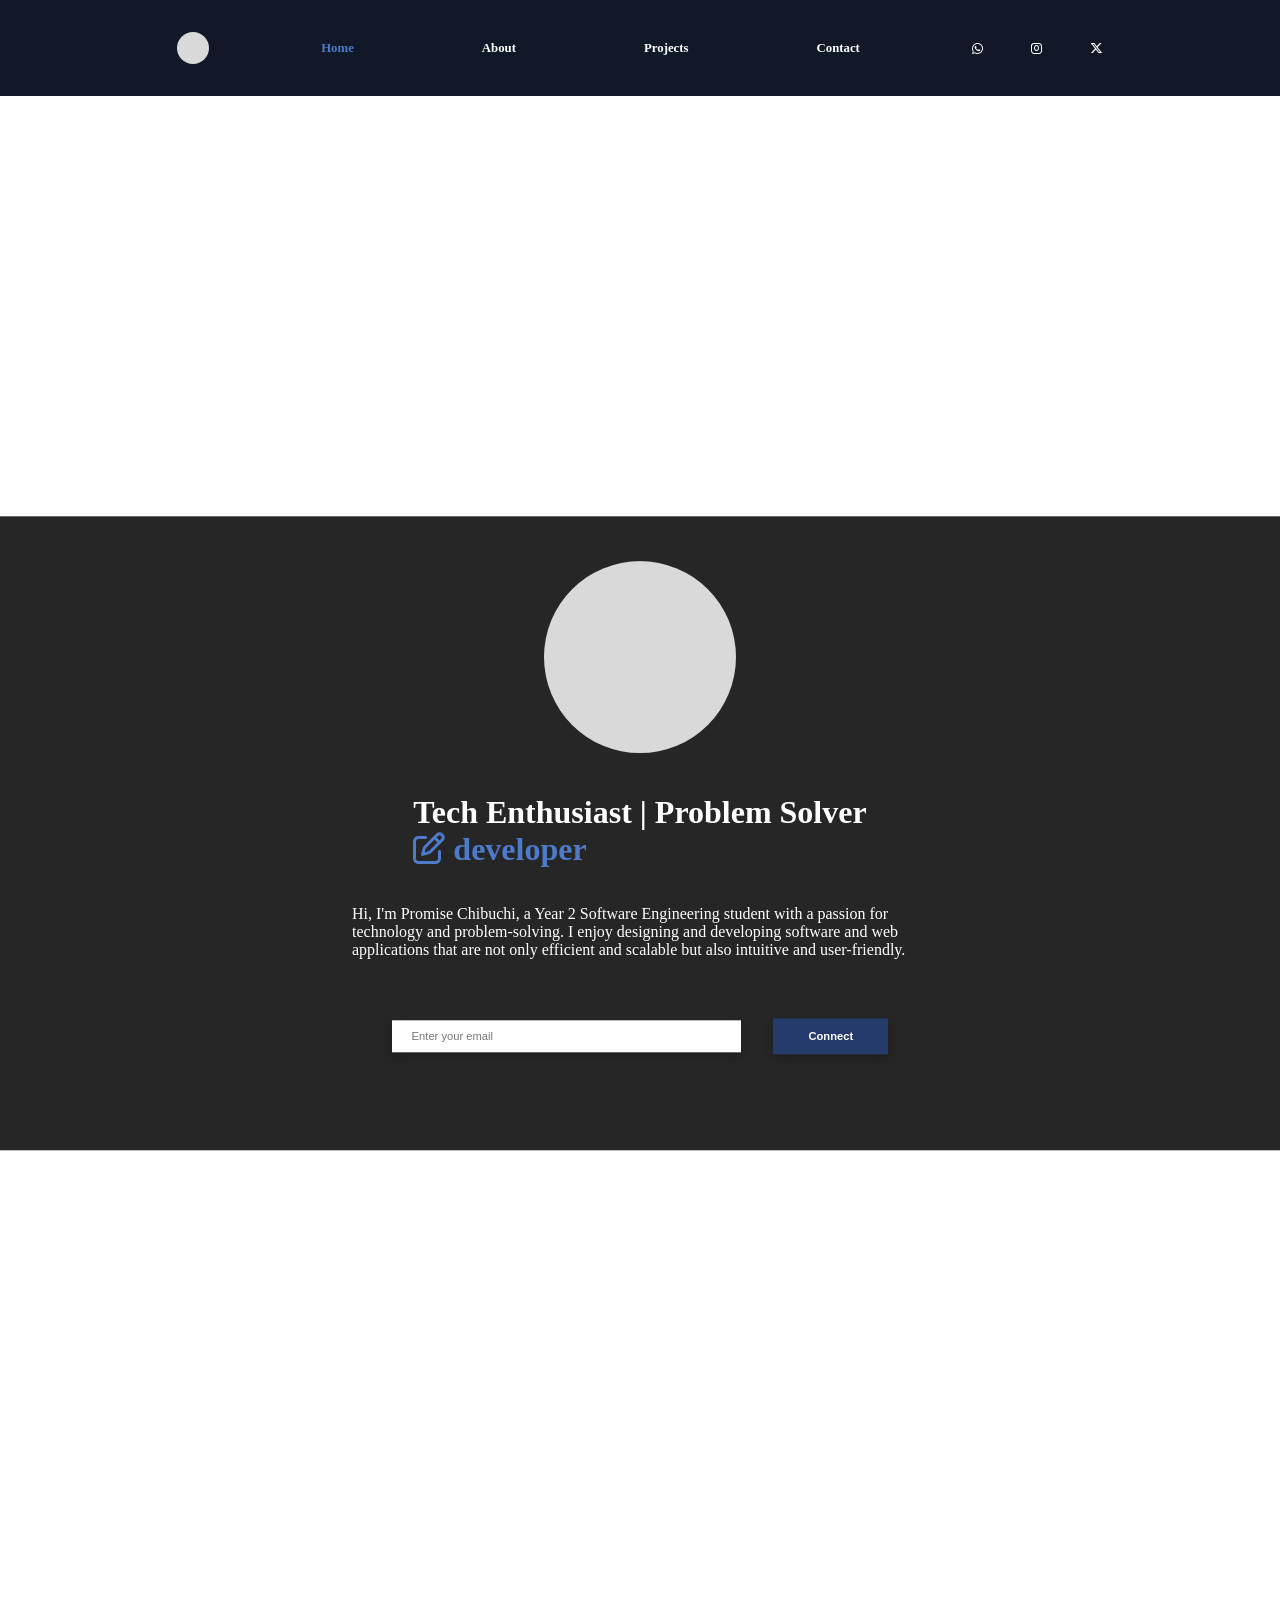
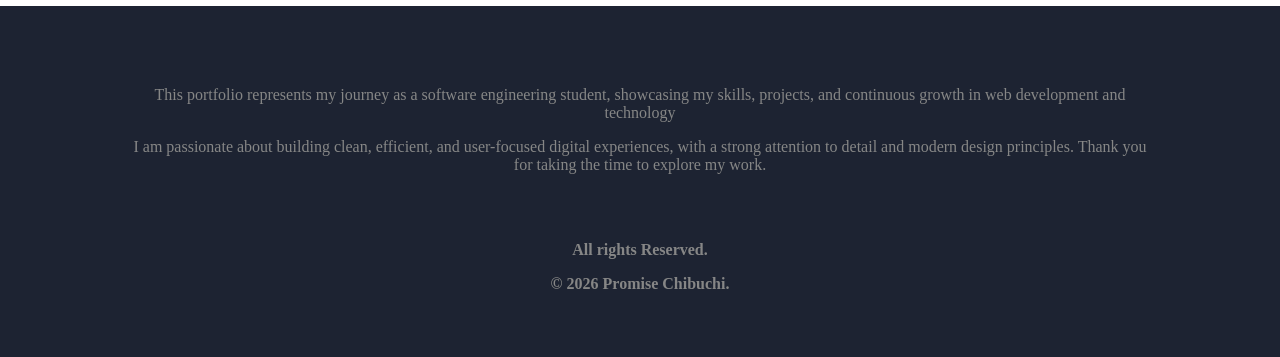
==== commit 1cff73ae: "responsiveness tweaks" ====
--- a/index.html
+++ b/index.html
@@ -87,16 +87,15 @@
 
     <footer>
         <div>
-            <span><b>&copy; 2026 Promise Chibuchi.</b></span>
-
-            <span>All rights Reserved.</span>
-
             <span>This portfolio represents my journey as a software engineering student, showcasing my skills, projects, and continuous growth in web development and technology</span>
 
             <span>
                 I am passionate about building clean, efficient, and user-focused digital experiences, with a strong attention to detail and modern design principles. 
                 Thank you for taking the time to explore my work.
             </span>
+
+            <span class="rights">All rights Reserved.</span>
+            <span><b>&copy; 2026 Promise Chibuchi.</b></span>
         </div>
     </footer>
 </body>
@@ -108,8 +107,6 @@
 
     toggleElement.addEventListener("click", () => {
         sideBar.classList.toggle("active");
-
-        toggleElement.classList.toggle("active");
     });
 
     var startX = 0;
@@ -117,10 +114,8 @@
     var endX = 0;
 
     function swipe(diff) {
-        if (diff > 50) {
+        if (diff > 10) {
             sideBar.classList.remove("active");
-
-            toggleElement.classList.remove("active");
         }
     };
 
--- a/css/style-for-index.css
+++ b/css/style-for-index.css
@@ -22,6 +22,7 @@
 em {
     color: #4d7bc9;
     text-decoration: none;
+    font-style: normal;
 }
 
 .decoration-wrapper {
@@ -73,7 +74,6 @@
 
 .cta input {
     font-size: 0.7rem;
-    width: 57%;
     border: none;
     outline: none;
     border-radius: 0px;
@@ -85,7 +85,6 @@
 
 .cta button {
     font-size: 0.7rem;
-    width: 25%;
     padding: 0.1rem;
     border: none;
     color: white;
@@ -98,11 +97,24 @@
 
 footer {
     background-color: #111827;
-    color: white;
+    opacity: 0.95;
+}
+
+footer div {
+    width: 100%;
+    height: auto;
+    display: grid;
+    place-items: center;
+}
+
+.rights {
+    margin-top: 4%;
+    font-weight: bold;
 }
 
 footer div span {
     display: block;
+    color: grey;
 }
 
 @keyframes fadeIn {
@@ -129,27 +141,28 @@
 
     .side-bar-holder {
         position: fixed;
-        width: 80vw;
+        width: 70vw;
         height: 100vh;
         display: grid;
         place-items: center;
         top: 0;
-        left: -40rem;
+        left: -100%;
         transition: all 1s ease;
+        overflow-y: scroll;
+    }
+
+    .side-bar-holder.active {
+        left: 0%;
+        transition: 1s ease;
     }
 
     .side-bar {
-        width: 60%;
-        height: 80%;
+        width: 100%;
+        height: 100%;
         background-color: rgb(36, 59, 107);
-        padding: 3rem;
-        border-radius: 10px;
+        padding-left: 30%;
+        padding-top: 40%;
         box-shadow: 0px 4px 10px rgb(0, 0, 0, 0.2);
-    }
-
-    .side-bar-holder.active {
-        left: -2rem;
-        transition: 1s ease;
     }
 
     .side-bar .navigation {
@@ -182,7 +195,7 @@
         color: white;
         font-weight: bold;
         font-size: 1.2rem;
-        padding-top: 14%;
+        padding-top: 10%;
     }
 
     .avatar-container {
@@ -195,6 +208,7 @@
         background-image: url("https://res.cloudinary.com/duarq8azw/image/upload/v1774211166/ChatGPT_Image_Mar_18_2026_02_44_22_AM_smu1j8-removebg-preview_m0seoh.png");
         background-size: cover;
         background-repeat: no-repeat;
+        margin-top: 2rem;
     }
 
     .menu {
@@ -203,10 +217,6 @@
         display: grid;
         place-items: center;
         transition: 0.5s ease;
-    }
-
-    .menu.active {
-        transform: translateX(-1.5rem);
     }
 
     .menu i {
@@ -297,6 +307,7 @@
     }
 
     .cta input {
+        width: 57%;
         padding: 0.4rem;
         padding-left: 10px;
     }
@@ -308,6 +319,7 @@
     }
 
     .cta button {
+        width: 25%;
         height: 1.8rem;
     }
 
@@ -324,6 +336,7 @@
         display: block;
         padding-top: 1rem;
         font-size: 0.7rem;
+        text-align: center;
     }
 }
 
@@ -398,12 +411,12 @@
         background-image: url("https://res.cloudinary.com/duarq8azw/image/upload/v1773905596/ChatGPT_Image_Mar_19_2026_08_32_29_AM_ydtsr9.png");
         padding-top: 4rem;
         padding-bottom: 4rem;
-        transform: translateY(30%);
+        transform: translateY(25%);
     }
 
     .my-photo-bg-holder {
         width: 20%;
-        transform: translateY(-80%);
+        transform: translateY(-10%);
     }
 
     .my-photo-bg {
@@ -418,7 +431,6 @@
         padding-bottom: 4rem;
         display: grid;
         place-items: center;
-        transform: translateY(-6%);
     }
 
     .text p {
@@ -439,6 +451,7 @@
     }
 
     .cta input {
+        width: 50%;
         padding: 0.6rem;
         padding-left: 20px;
     }
@@ -450,6 +463,7 @@
     }
 
     .cta button {
+        width: 18%;
         height: 2.2rem;
     }
 
@@ -458,20 +472,16 @@
     }
 
     footer {
-        display: grid;
-        place-items: center;
         margin-top: 20%;
         padding-top: 4rem;
         padding-bottom: 4rem;
-        padding-left: 4rem;
-        padding-right: 4rem;
     }
 
     footer div span {
-        font-size: 0.9rem;
+        font-size: 1rem;
         padding-top: 1rem;
-        color: white;
-        max-width: 100%;
+        max-width: 80%;
+        text-align: center;
     }
 }
 
@@ -578,6 +588,7 @@
     }
 
     .cta input {
+        width: 50%;
         padding: 0.6rem;
         padding-left: 20px;
     }
@@ -589,6 +600,7 @@
     }
 
     .cta button {
+        width: 18%;
         height: 2.2rem;
     }
 
@@ -607,9 +619,8 @@
     }
 
     footer div span {
-        font-size: 0.9rem;
+        font-size: 1rem;
         padding-top: 1rem;
-        color: white;
         max-width: 100%;
     }
 
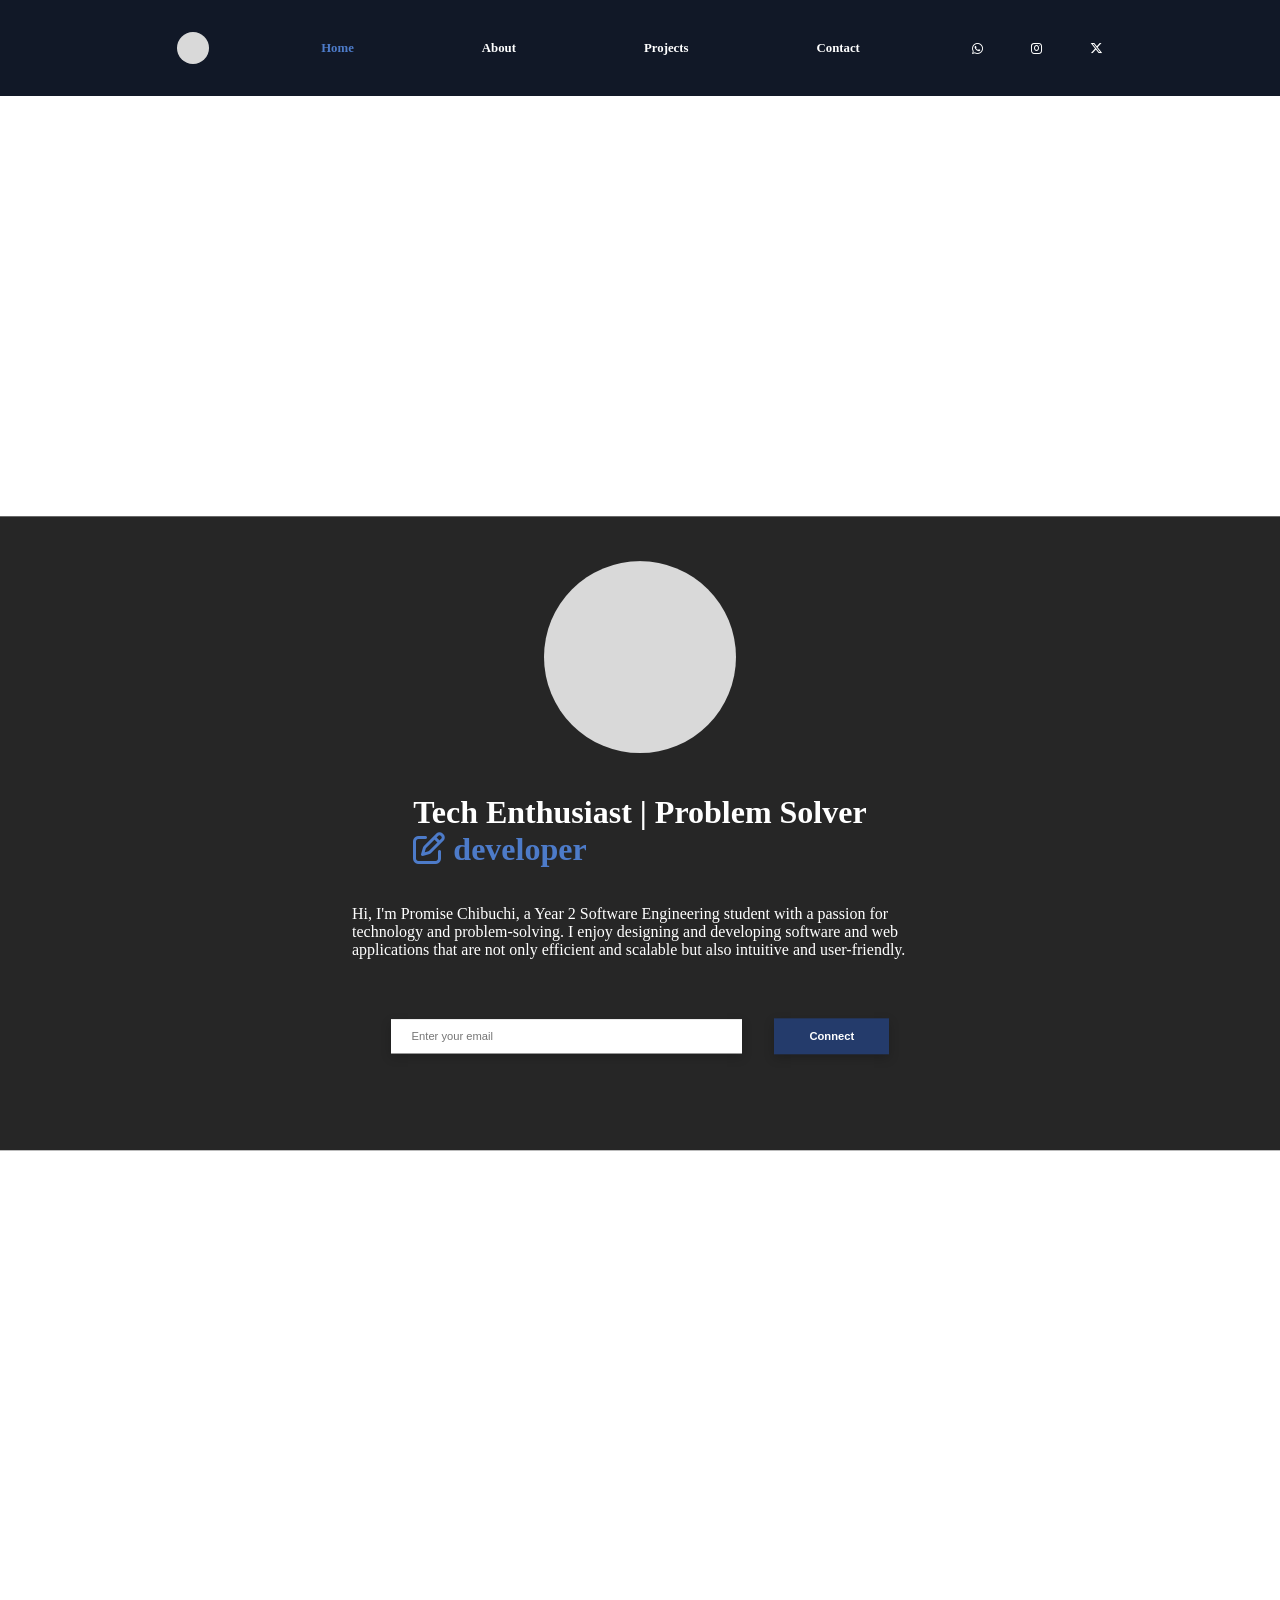
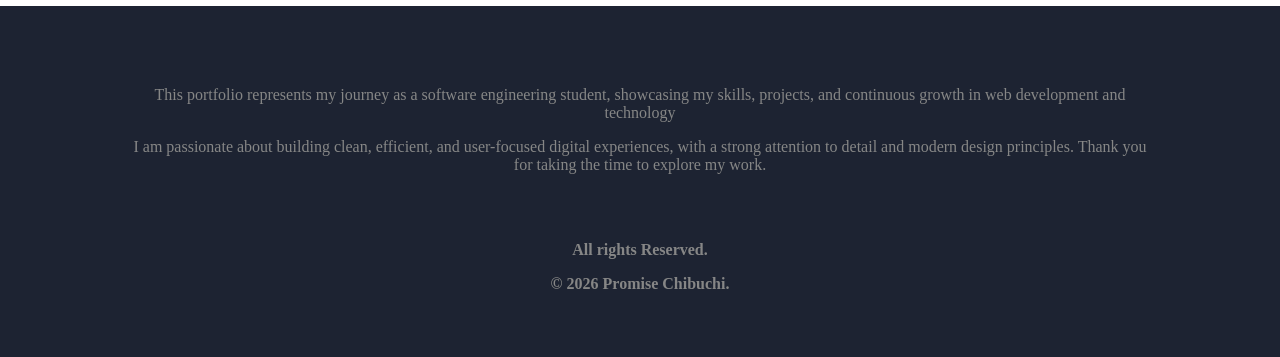
==== commit a1250dbe: "menu bar and responsiveness fixes" ====
--- a/index.html
+++ b/index.html
@@ -15,98 +15,108 @@
 </head>
 
 <body>
-    <header>
-        <div class="side-bar-holder" id="side-bar-holder">
-            <div class="side-bar" id="side-bar">
-                <span class="avatar-container" id="avatar-container"></span>
+    <div class="side-bar-holder" id="side-bar-holder">
+        <div class="side-bar">
+            <div class="navigation-hero">
+                <div class="avatar-container" id="avatar-container"></div>
 
                 <div class="header">Promise Chibuchi</div>
+            </div>
 
-                <div class="navigation">
-                    <i class="fa-solid fa-circle-info" style="color: rgb(255, 255, 255);"></i>
-                    <div><a href="pages/about.html">About Me</a></div>
+            <div class="navigation">
+                <i class="fa-solid fa-circle-info" style="color: rgb(255, 255, 255);"></i>
+                <div><a href="pages/about.html">About Me</a></div>
+            </div>
+
+            <div class="navigation">
+                <i class="fa-solid fa-cube" style="color: rgb(255, 255, 255);"></i>
+                <div><a href="pages/projects.html">My Projects</a></div>
+            </div>
+
+            <div class="navigation">
+                <i class="fa-solid fa-address-book" style="color: rgb(255, 255, 255);"></i>
+                <div><a href="pages/contact.html">Contact Me</a></div>
+            </div>
+        </div>
+    </div>
+
+    <div class="overlay" id="overlay"></div>
+
+    <div class="all" id="main-page-content">
+        <header>
+            <div class="menu"><i class="fa-solid fa-bars" style="color: rgb(255, 255, 255);"></i></div>
+
+            <section class="current-page">
+                <div>Home</div>
+            </section>
+
+            <div class="desktop-avatar-container"></div>
+
+            <section class="desktop-navigations">
+                <a style="color: #4d7bc9;">Home</a>
+                <a href="pages/about.html">About</a>
+                <a href="pages/projects.html">Projects</a>
+                <a href="pages/contact.html">Contact</a>
+            </section>
+
+            <section class="socials-wrapper" id="socials">
+                <i class="fa-brands fa-whatsapp"></i>
+                <i class="fa-brands fa-instagram"></i>
+                <i class="fa-brands fa-x-twitter"></i>
+            </section>
+        </header>
+
+        <main>
+            <div class="content">
+                <div class="decoration-wrapper"></div>
+
+                <div class="my-photo-bg-holder">
+                    <div class="my-photo-bg"></div>
                 </div>
 
-                <div class="navigation">
-                    <i class="fa-solid fa-cube" style="color: rgb(255, 255, 255);"></i>
-                    <div><a href="pages/projects.html">My Projects</a></div>
-                </div>
+                <div class="text">
+                    <h1>Tech Enthusiast | Problem Solver<br> <i class="fa-regular fa-pen-to-square" style="color: #4d7bc9;"></i> <em>developer</em></h1>
 
-                <div class="navigation">
-                    <i class="fa-solid fa-address-book" style="color: rgb(255, 255, 255);"></i>
-                    <div><a href="pages/contact.html">Contact Me</a></div>
-                </div>
+                    <p>Hi, I'm Promise Chibuchi, a Year 2 Software Engineering student with a passion for technology and problem-solving.
+                    I enjoy designing and developing software and web applications that are not only efficient and scalable but also intuitive and user-friendly.
+                    </p>
+
+                    <div class="cta">
+                        <input type="email" placeholder="Enter your email" id="email-field">
+
+                        <button id="cta">Connect</button>
+                    </div>
+                </div> 
             </div>
-        </div>
+        </main>
 
-        <div class="menu" id="menu"><i class="fa-solid fa-bars" style="color: rgb(255, 255, 255);"></i></div>
+        <footer>
+            <div>
+                <span>This portfolio represents my journey as a software engineering student, showcasing my skills, projects, and continuous growth in web development and technology</span>
 
-        <section class="current-page">
-            <div>Home</div>
-        </section>
+                <span>
+                    I am passionate about building clean, efficient, and user-focused digital experiences, with a strong attention to detail and modern design principles. 
+                    Thank you for taking the time to explore my work.
+                </span>
 
-        <div class="desktop-avatar-container"></div>
-
-        <section class="desktop-navigations">
-            <div style="color: #4d7bc9;">Home</div>
-            <div>About</div>
-            <div>Projects</div>
-            <div>Contact</div>
-        </section>
-
-        <section class="socials-wrapper" id="socials">
-            <i class="fa-brands fa-whatsapp"></i>
-            <i class="fa-brands fa-instagram"></i>
-            <i class="fa-brands fa-x-twitter"></i>
-        </section>
-    </header>
-
-    <main>
-        <div class="content" id="content">
-            <div class="decoration-wrapper"></div>
-
-            <div class="my-photo-bg-holder">
-                <div class="my-photo-bg"></div>
+                <span class="rights">All rights Reserved.</span>
+                <span><b>&copy; 2026 Promise Chibuchi.</b></span>
             </div>
-
-            <div class="text">
-                <h1>Tech Enthusiast | Problem Solver<br> <i class="fa-regular fa-pen-to-square" style="color: #4d7bc9;"></i> <em>developer</em></h1>
-
-                <p>Hi, I'm Promise Chibuchi, a Year 2 Software Engineering student with a passion for technology and problem-solving.
-                   I enjoy designing and developing software and web applications that are not only efficient and scalable but also intuitive and user-friendly.
-                </p>
-
-                 <div class="cta">
-                    <input type="email" placeholder="Enter your email" id="email-field">
-
-                    <button id="cta">Connect</button>
-                </div>
-            </div>
-        </div>
-    </main>
-
-    <footer>
-        <div>
-            <span>This portfolio represents my journey as a software engineering student, showcasing my skills, projects, and continuous growth in web development and technology</span>
-
-            <span>
-                I am passionate about building clean, efficient, and user-focused digital experiences, with a strong attention to detail and modern design principles. 
-                Thank you for taking the time to explore my work.
-            </span>
-
-            <span class="rights">All rights Reserved.</span>
-            <span><b>&copy; 2026 Promise Chibuchi.</b></span>
-        </div>
-    </footer>
+        </footer>
+    </div>
 </body>
 
 <script>
-    const toggleElement = document.getElementById("menu");
+    const toggleElement = document.getElementById("main-page-content").firstElementChild.firstElementChild;
 
     const sideBar = document.getElementById("side-bar-holder");
 
+    const overlay = document.getElementById("overlay");
+
     toggleElement.addEventListener("click", () => {
         sideBar.classList.toggle("active");
+
+        overlay.classList.toggle("active");
     });
 
     var startX = 0;
@@ -114,8 +124,10 @@
     var endX = 0;
 
     function swipe(diff) {
-        if (diff > 10) {
+        if (diff > 50) {
             sideBar.classList.remove("active");
+
+            overlay.classList.remove("active");
         }
     };
 
--- a/css/style-for-index.css
+++ b/css/style-for-index.css
@@ -74,19 +74,27 @@
 
 .cta input {
     font-size: 0.7rem;
-    border: none;
+    border-width: 1.6px;
+    border-style: solid;
+    border-color: white;
     outline: none;
     border-radius: 0px;
     box-shadow: 0px 4px 10px rgb(0, 0, 0, 0.2);
     cursor: pointer;
     transition: border-color 0.2s ease-in;
     background-color: white;
+    transition: border-color 1s ease;
+}
+
+.cta input:focus {
+    border-color: #2626ff;
 }
 
 .cta button {
     font-size: 0.7rem;
     padding: 0.1rem;
     border: none;
+    outline: none;
     color: white;
     background-color: #243b6b;
     font-weight: bold;
@@ -95,6 +103,10 @@
     transition: background-color 0.5s ease-in;
 }
 
+.cta button:active {
+    background-color: #506289;
+}
+
 footer {
     background-color: #111827;
     opacity: 0.95;
@@ -126,6 +138,7 @@
 /* Mobile */
 @media (max-width: 767px) {
     header {
+        z-index: 4;
         gap: 5rem;
         padding-top: 6%;
         padding-bottom: 6%;
@@ -148,57 +161,29 @@
         top: 0;
         left: -100%;
         transition: all 1s ease;
-        overflow-y: scroll;
-    }
-
-    .side-bar-holder.active {
-        left: 0%;
-        transition: 1s ease;
+        overflow-y: auto;
+        z-index: 3;
+        background-color: rgb(36, 59, 107);
     }
 
     .side-bar {
         width: 100%;
-        height: 100%;
-        background-color: rgb(36, 59, 107);
-        padding-left: 30%;
+        height: 60%;
         padding-top: 40%;
-        box-shadow: 0px 4px 10px rgb(0, 0, 0, 0.2);
-    }
-
-    .side-bar .navigation {
-        color: white;
-        margin-top: 4rem;
-        display: flex;
-        flex-direction: row;
-        align-items: center;
+    }
+
+    .side-bar .navigation-hero {
+        width: 100%;
+        height: 3rem;
+        display: flex;
+        flex-direction: row;
+        align-items: center;
+        justify-content: center;
         gap: 1rem;
-        transition: transform 0.3s ease-in;
-    }
-
-    .side-bar .navigation:active {
-        transform: scale(1.1);
-    }
-
-    .navigation div a {
-        text-decoration: none;
-        color: white;
-        font-size: 0.75rem;
-        display: grid;
-        place-items: center;
-    }
-
-    .side-bar .navigation i {
-        font-size: 0.95rem;
-    }
-
-    .side-bar .header {
-        color: white;
-        font-weight: bold;
-        font-size: 1.2rem;
-        padding-top: 10%;
-    }
-
-    .avatar-container {
+        margin-left: -10%;
+    }
+
+    .navigation-hero .avatar-container {
         width: 1.7rem;
         height: 1.7rem;
         display: grid;
@@ -208,7 +193,75 @@
         background-image: url("https://res.cloudinary.com/duarq8azw/image/upload/v1774211166/ChatGPT_Image_Mar_18_2026_02_44_22_AM_smu1j8-removebg-preview_m0seoh.png");
         background-size: cover;
         background-repeat: no-repeat;
+    }
+
+    .navigation-hero .header {
+        color: white;
+        font-weight: bold;
+        font-size: 1rem;
+    } 
+
+    .side-bar .navigation{
+        color: white;
+        margin-left: 10%;
         margin-top: 2rem;
+        display: flex;
+        flex-direction: row;
+        align-items: center;
+        gap: 1rem;
+        transition: transform 0.3s ease-in;
+    }
+
+    .side-bar .navigation:active {
+        transform: scale(1.1);
+    }
+
+    .navigation div a {
+        text-decoration: none;
+        color: white;
+        font-size: 0.8rem;
+        display: grid;
+        place-items: center;
+    }
+
+    .side-bar .navigation i {
+        font-size: 0.8rem;
+    }
+
+    .side-bar-holder.active {
+        left: 0%;
+        transition: 1s ease;
+    }
+
+    .overlay {
+        position: fixed;
+        z-index: 2;
+        width: 100vw;
+        height: 100vh;
+        background: rgba(0, 0, 0, 0.3);
+        opacity: 0;
+        backdrop-filter: blur(7px);
+        top: 0;
+        left: 0;
+        display: none;
+    }
+
+    .overlay.active {
+        display: block;
+        animation: blur 1s forwards;
+    }
+
+    @keyframes blur {
+        to {
+            opacity: 1;
+        }
+    }
+
+    .all {
+        width: 100vw;
+        height: 100vh;
+        position: relative;
+        z-index: 1;
     }
 
     .menu {
@@ -216,7 +269,6 @@
         height: 1.7rem;
         display: grid;
         place-items: center;
-        transition: 0.5s ease;
     }
 
     .menu i {
@@ -229,6 +281,7 @@
         display: grid;
         place-items: center;
         margin-left: -4rem;
+        transition: all 1s ease;
     }
 
     .current-page div {
@@ -251,6 +304,7 @@
         justify-content: center;
         align-items: center;
         gap: 3rem;
+        transition: all 1s ease;
     }
 
     .socials-wrapper i {
@@ -270,6 +324,7 @@
         padding-top: 4rem;
         padding-bottom: 3rem;
         transform: translateY(5.5rem);
+        transition: all 1s ease;
     }
 
     .text {
@@ -312,19 +367,9 @@
         padding-left: 10px;
     }
 
-    input:focus {
-        outline: none;
-        border-color: #2626ff;
-        border: 1px solid;
-    }
-
     .cta button {
         width: 25%;
         height: 1.8rem;
-    }
-
-    .cta button:hover {
-        background-color: #506289;
     }
 
     footer {
@@ -372,7 +417,8 @@
         gap: 8rem;
     }
 
-    .desktop-navigations div {
+    .desktop-navigations a {
+        text-decoration: none;
         color: white;
         font-size: 0.8rem;
         font-weight: bold;
@@ -395,7 +441,7 @@
         transition: transform 0.5s ease-in;
     }
 
-    .desktop-navigations div:hover, .socials-wrapper i:hover {
+    .desktop-navigations a:hover, .socials-wrapper i:hover {
         transform: scale(1.1);
         cursor: pointer;
     }
@@ -454,12 +500,6 @@
         width: 50%;
         padding: 0.6rem;
         padding-left: 20px;
-    }
-
-    input:focus {
-        border: 2px solid;
-        outline: none;
-        border-color: #2626ff;
     }
 
     .cta button {
@@ -517,7 +557,8 @@
         gap: 4rem;
     }
 
-    .desktop-navigations div {
+    .desktop-navigations a {
+        text-decoration: none;
         color: white;
         font-size: 0.8rem;
         font-weight: bold;
@@ -540,7 +581,7 @@
         transition: transform 0.5s ease-in;
     }
 
-    .desktop-navigations div:hover, .socials-wrapper i:hover {
+    .desktop-navigations a:hover, .socials-wrapper i:hover {
         transform: scale(1.1);
         cursor: pointer;
     }
@@ -591,12 +632,6 @@
         width: 50%;
         padding: 0.6rem;
         padding-left: 20px;
-    }
-
-    input:focus {
-        border: 2px solid;
-        outline: none;
-        border-color: #2626ff;
     }
 
     .cta button {
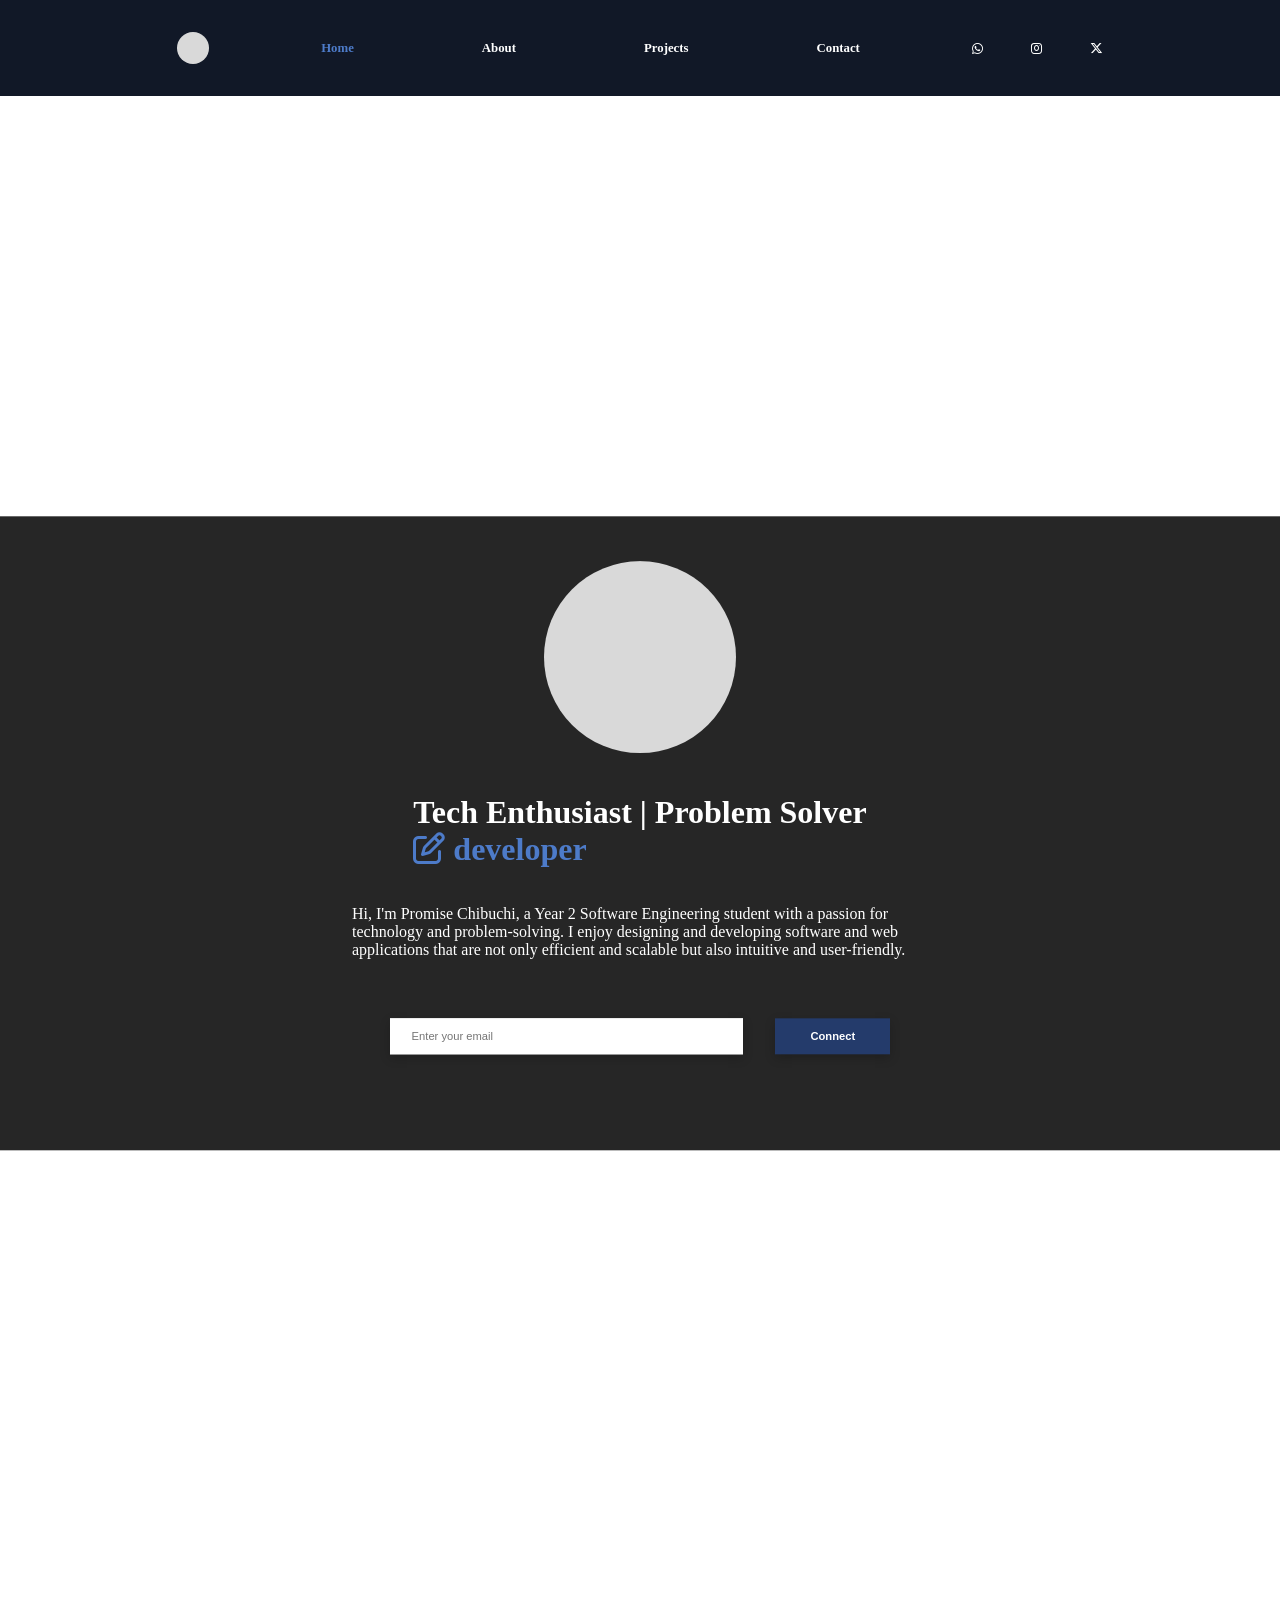
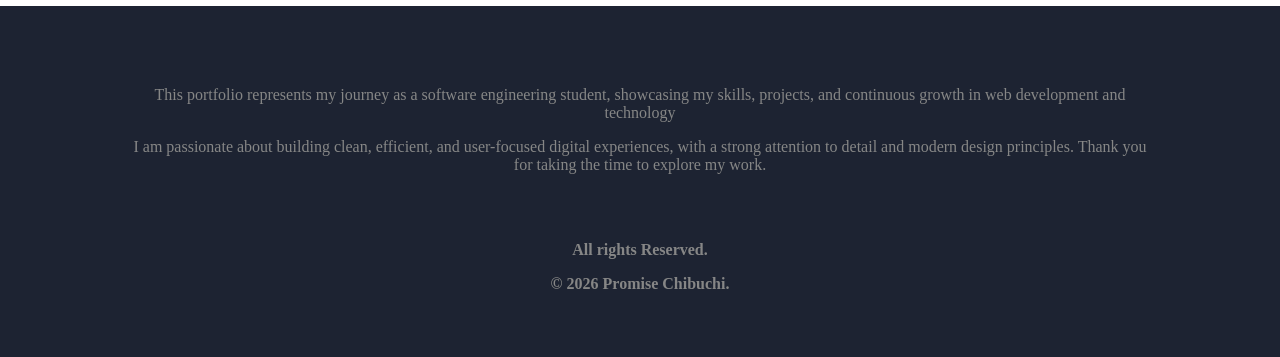
==== commit d21b9098: "Responsiveness issues fixed" ====
--- a/index.html
+++ b/index.html
@@ -119,6 +119,12 @@
         overlay.classList.toggle("active");
     });
 
+    overlay.addEventListener("click", () => {
+        sideBar.classList.remove("active");
+
+        overlay.classList.remove("active");
+    });
+
     var startX = 0;
 
     var endX = 0;
--- a/css/style-for-index.css
+++ b/css/style-for-index.css
@@ -74,7 +74,6 @@
 
 .cta input {
     font-size: 0.7rem;
-    border-width: 1.6px;
     border-style: solid;
     border-color: white;
     outline: none;
@@ -362,6 +361,7 @@
     }
 
     .cta input {
+        border-width: 1.6px;
         width: 57%;
         padding: 0.4rem;
         padding-left: 10px;
@@ -497,6 +497,7 @@
     }
 
     .cta input {
+        border-width: 2px;
         width: 50%;
         padding: 0.6rem;
         padding-left: 20px;
@@ -629,6 +630,7 @@
     }
 
     .cta input {
+        border-width: 2px;
         width: 50%;
         padding: 0.6rem;
         padding-left: 20px;
